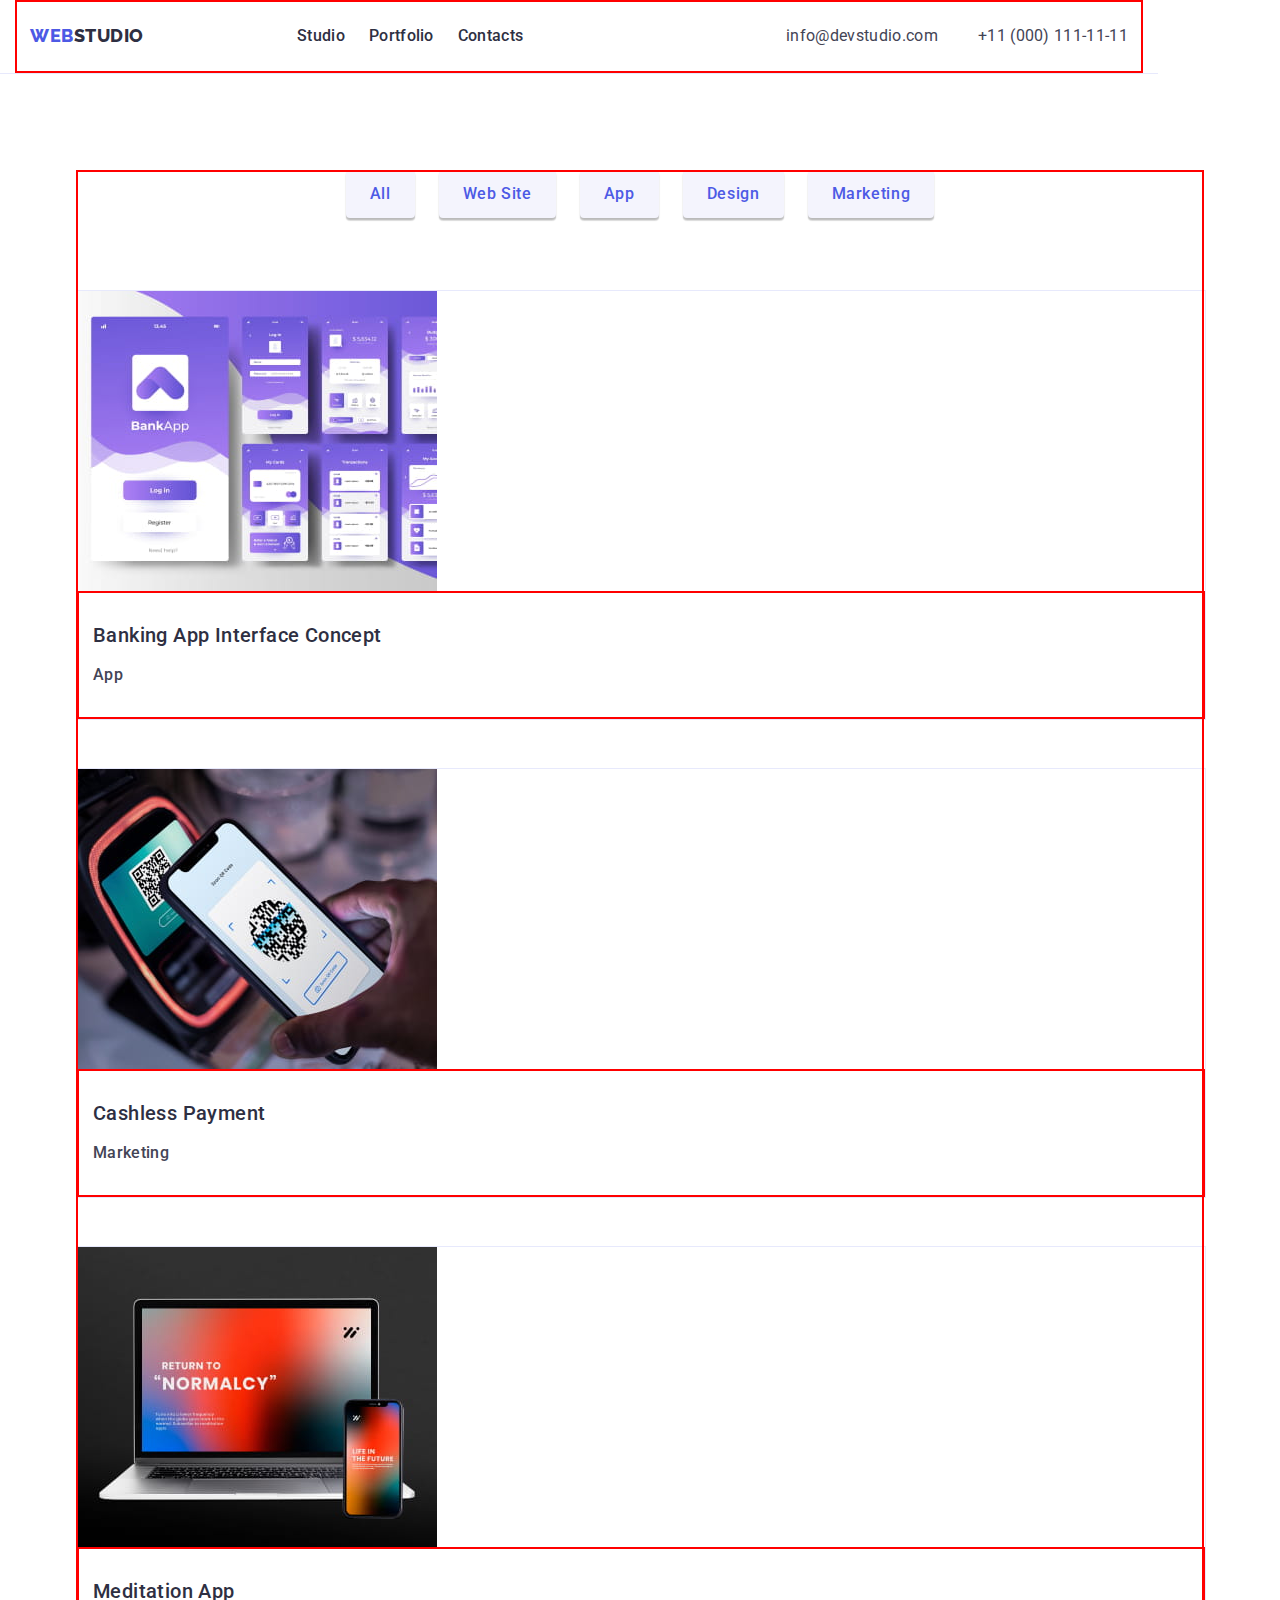
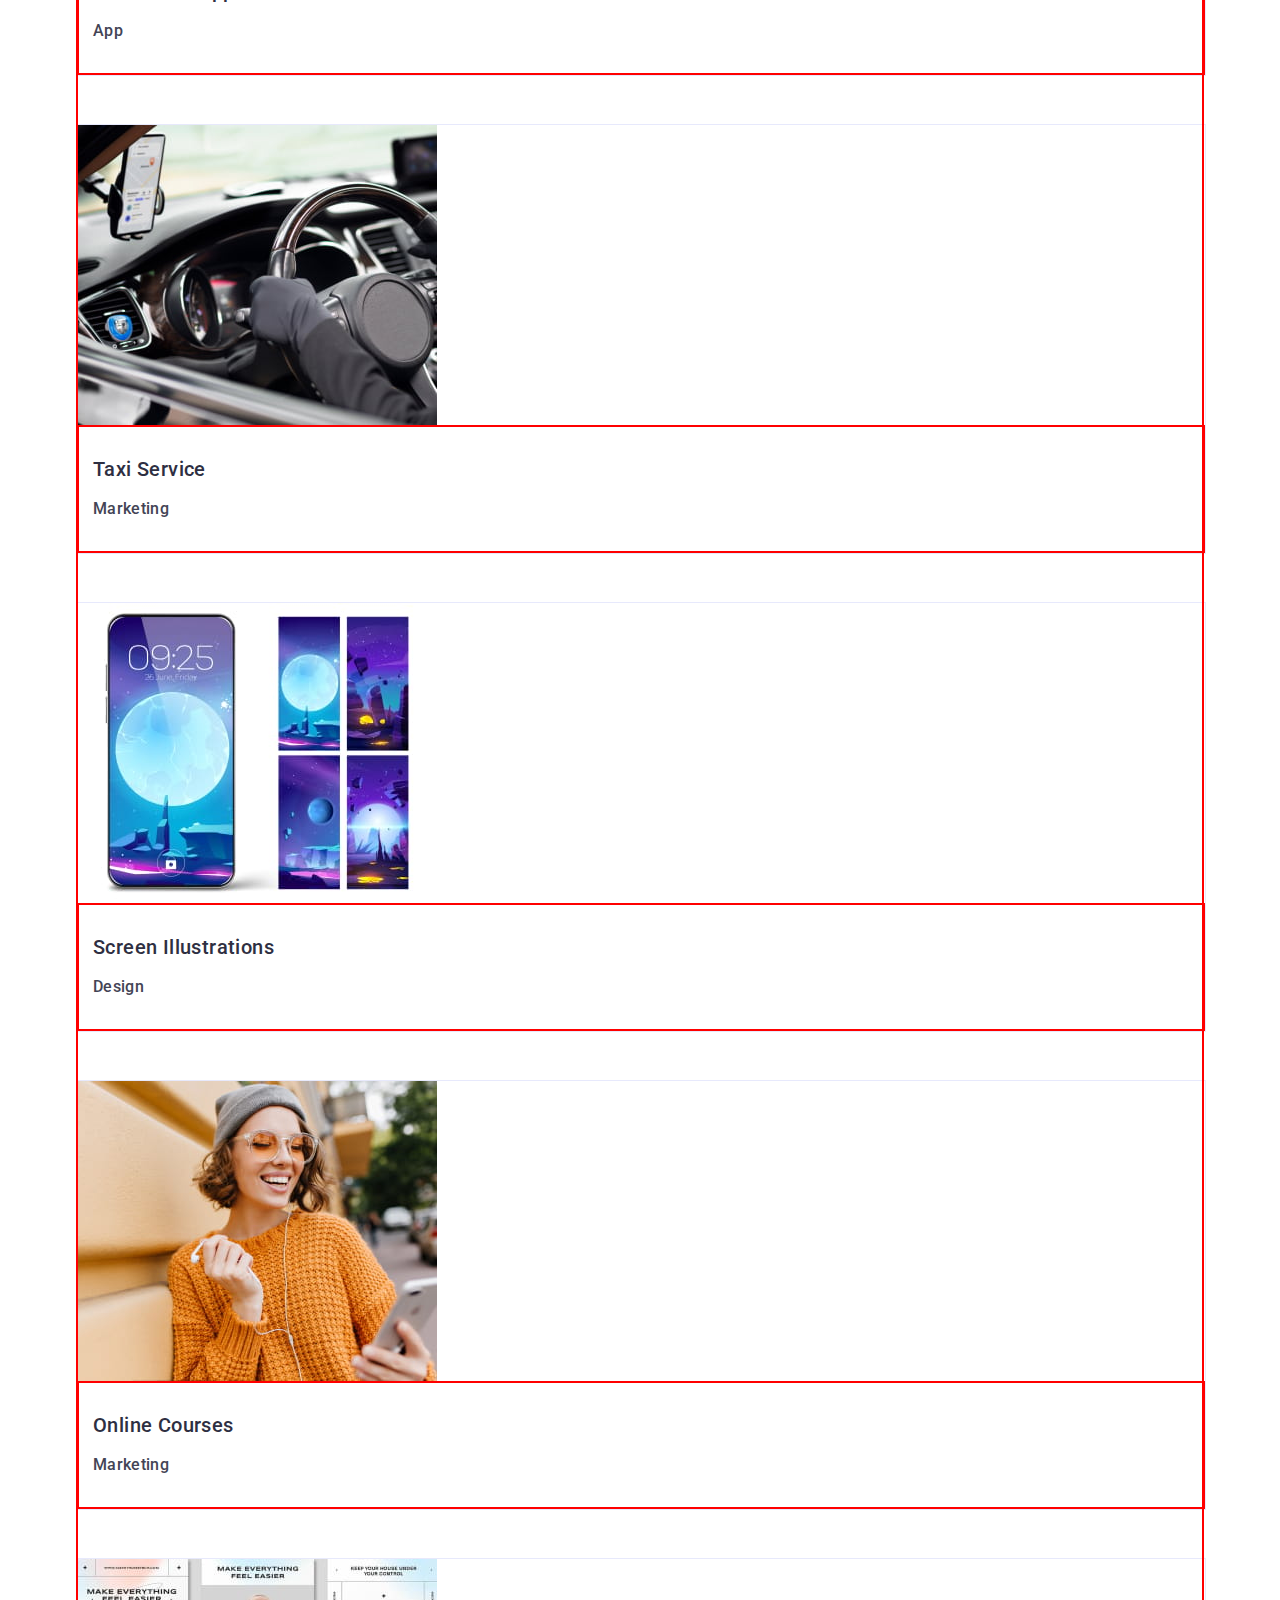
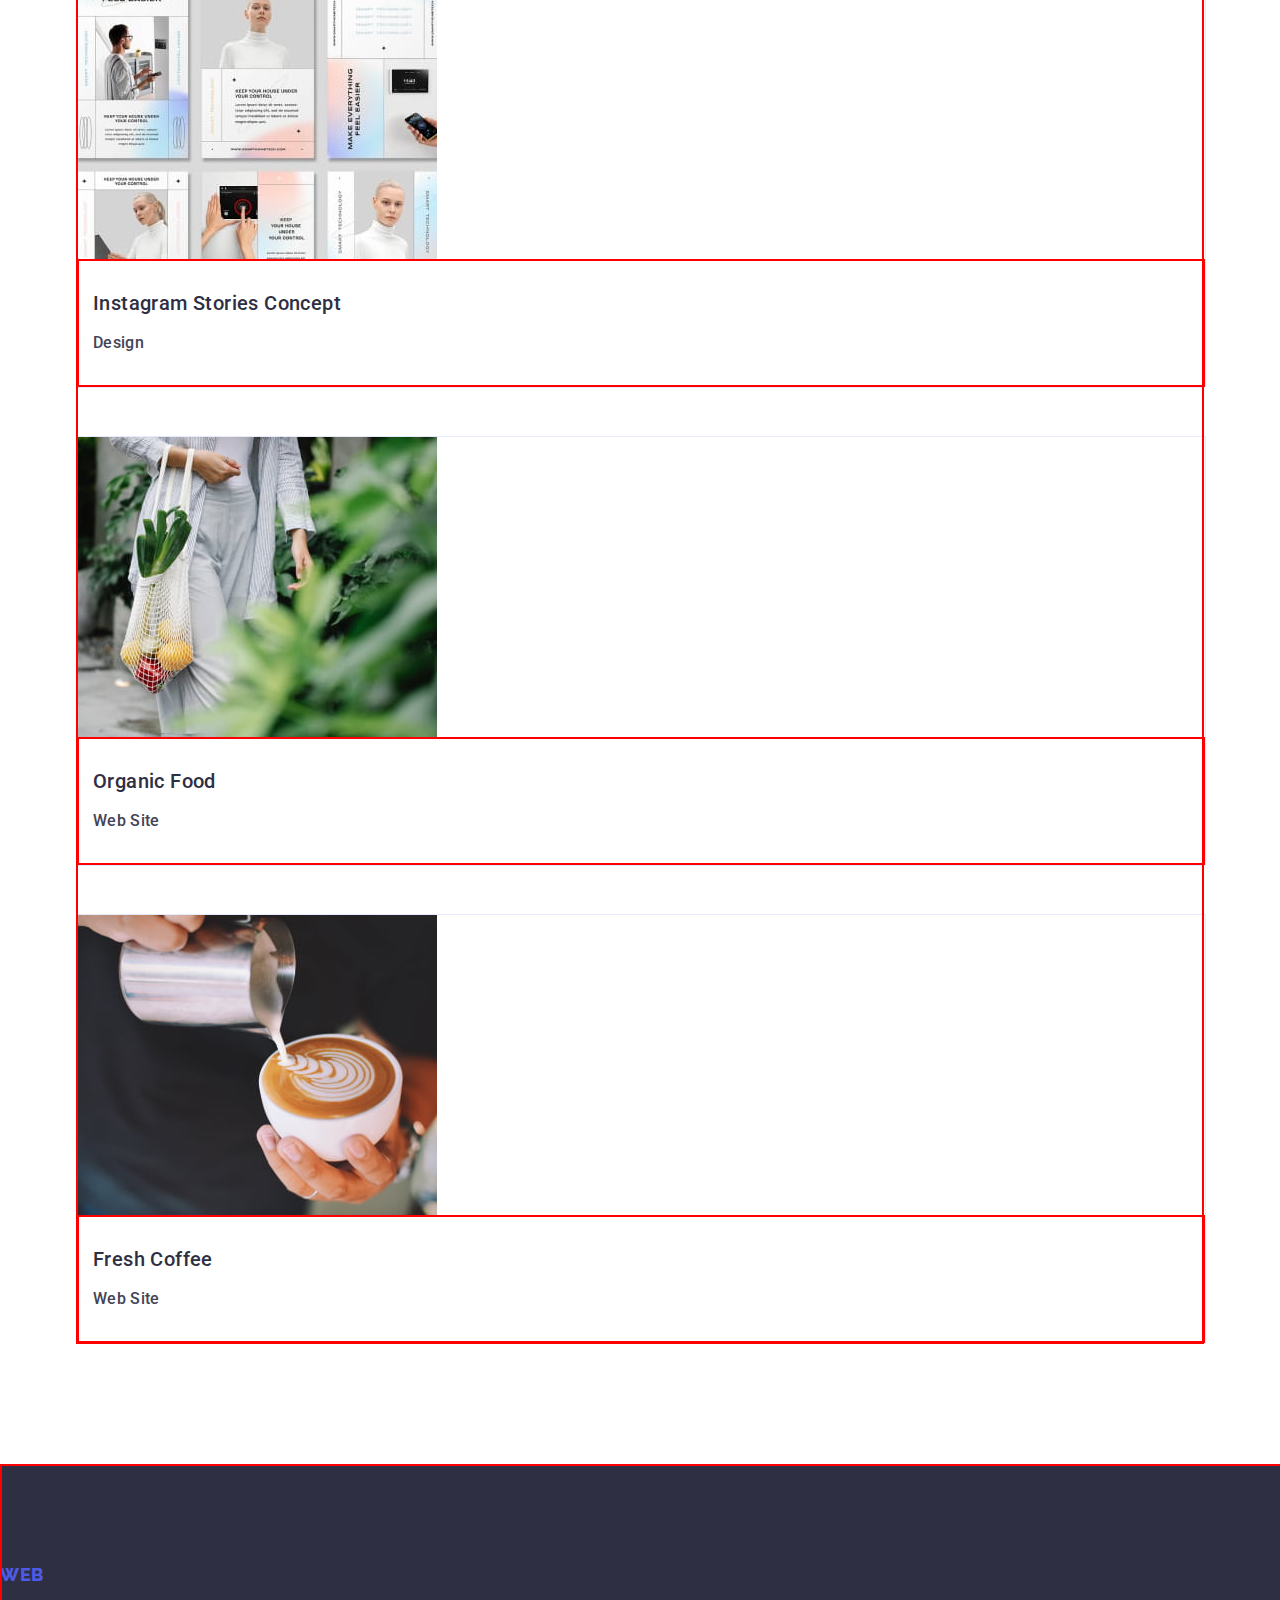
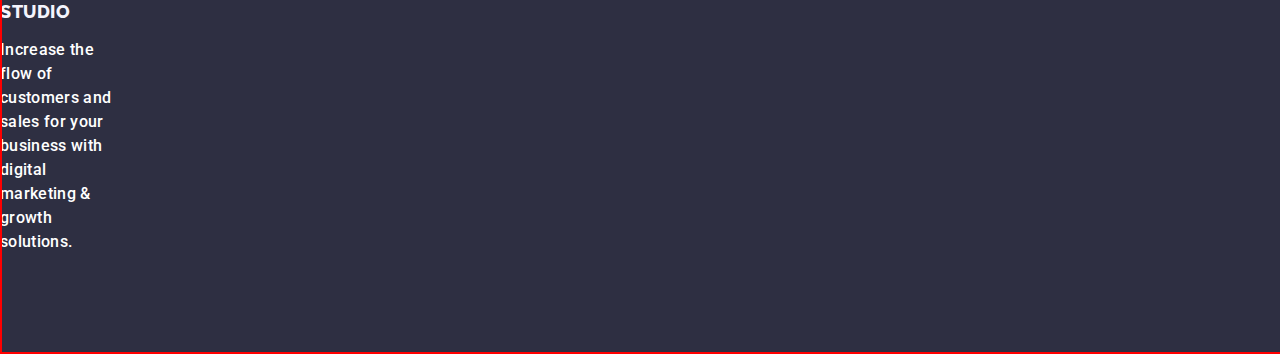
==== portfolio.html @ a5bdd403 "update all 2" ====
<!DOCTYPE html>
    <html lang="en">
    <head>
        <meta charset="UTF-8">
        <meta http-equiv="X-UA-Compatible" content="IE=edge">
        <meta name="viewport" content="width=device-width, initial-scale=1.0">
        <title>Portfolio</title>
        <link rel="preconnect" 
    href="https://fonts.googleapis.com">
    <link rel="preconnect" 
    href="https://fonts.gstatic.com" crossorigin>
    <link href="https://fonts.googleapis.com/css2?family=Roboto:wght@400;500;700&display=swap" rel="stylesheet">
    <link rel="preconnect" href="https://fonts.googleapis.com">
    <link rel="preconnect" href="https://fonts.gstatic.com" crossorigin>
    <link href="https://fonts.googleapis.com/css2?family=Raleway:wght@800&family=Roboto:wght@400;500;700&display=swap" rel="stylesheet">
    <link href="
    https://cdn.jsdelivr.net/npm/modern-normalize@1.1.0/modern-normalize.min.css
    " rel="stylesheet">
    <link rel="stylesheet" href="./css/styles.css">
    </head>

    <body>
    <!--header section-->
    <header class="header">
        <div class="container top-line">
            <nav class="list nav-list">
                <a class="logo link" href="./index.html">Web <span class="logo-studio">Studio</span> </a>
            
             <ul class="list link-list">
          <li class="description link-item"> 
            <a class="header-nav-link link" href="./index.html">Studio</a>
          </li>
          <li class="description link-item">
            <a class="header-nav-link link" href="./portfolio.html">Portfolio</a>
          </li>
          <li class="description link-item">
            <a class="header-nav-link link" href="">Contacts</a>
          </li>
             </ul>
            </nav>

            <address class="adress">
                <ul class="list adress-list">
                <li class="mailto" >
                    <a href="mailto:info@devstudio.com" class="link adress-link">info@devstudio.com</a>
                </li>
                <li>
                    <a href="tel:+110001111111" class="link adress-link">+11 (000) 111-11-11</a>
                </li>
                </ul>
            </address>
        </div>
    </header>

          <main>
            
            <!--portfolio section-->
                <section class="portfolio-section">
                    <div class="container">
                    
                    <h1 hidden class="main-tittle">Our Feature</h1>
                    <ul class="list btn-portfolio-list ">
                        <li>
                        <button  class="button-light button-text btn-portfolio" type="button">All</button>
                        </li>
                        <li>
                         <button   class="button-text button-light btn-portfolio" type="button">Web Site</button>
                        </li>
                        <li>
                         <button   class="button-text button-light btn-portfolio" type="button">App</button>
                        </li>
                        <li>
                         <button   class="button-light button-text btn-portfolio" type="button">Design</button>
                         </li>
                        <li>
                        <button   class="button-light button-text btn-portfolio" type="button">Marketing</button>
                        </li>
                    </ul>
                    
                    <ul class="list container-portfolio">
                    <li class="card-box" >
                        <a class="link" href="">
                    <img src="./images/portfolio/img-a1.jpg" alt="Banking App Interface Concept" width="360" height="300">
                    <div class=" container card-text-box">
                        <h2 class="subtittle card-box-tittle">Banking App Interface Concept</h2>
                        <p class="description">App</p>
                    </div></a>
                    </li>
                    <li class="card-box">
                        <a class="link" href="">
                        <img src="./images/portfolio/img-m1.jpg" alt="Cashless Payment" width="360" height="300">
                        <div class=" container card-text-box">
                        <h2 class="subtittle card-box-tittle">Cashless Payment</h2>
                        <p class="description">Marketing
                        </p>
                    </div></a>
                    </li>
                    <li class="card-box">
                        <a class="link" href="">
                        <img src="./images/portfolio/img-a2.jpg" alt="Meditation App" width="360" height="300">
                        <div class=" container card-text-box">
                        <h2 class="subtittle card-box-tittle">Meditation App</h2>
                        <p class="description">App</p>
                    </div></a>
                    </li>
                    <li class="card-box">
                        <a class="link" href="">
                        <img src="./images/portfolio/img-m2.jpg" alt="Taxi Service" width="360" height="300">
                        <div class=" container card-text-box">
                        <h2 class="subtittle card-box-tittle">Taxi Service</h2>
                        <p class="description">Marketing</p>
                    </div></a>
                    </li>
                    <li class="card-box">
                        <a class="link" href="">
                        <img src="./images/portfolio/img-d1.jpg" alt="Screen Illustrations" width="360" height="300">
                        <div class=" container card-text-box">
                        <h2 class="subtittle card-box-tittle">Screen Illustrations</h2> 
                    <p class="description">Design</p>
                </div></a>
                    </li>
                    <li class="card-box">
                        <a class="link" href="">
                        <img src="./images/portfolio/img-m3.jpg" alt="Online Courses" width="360" height="300">
                        <div class=" container card-text-box">
                        <h2 class="subtittle card-box-tittle">Online Courses</h2>
                        <p class="description">Marketing</p>
                    </div></a>
                    </li>

                    <li class="card-box">
                        <a class="link" href="">
                    <img src="./images/portfolio/img-d2.jpg" alt="Instagram Stories Concept" width="360" height="300">
                    <div class=" container card-text-box">
                        <h2 class="subtittle card-box-tittle">Instagram Stories Concept</h2>
                        <p class="description">Design</p>
                    </div></a> 
                </li>
                <li class="card-box">
                    <a class="link" href="">
                        <img src="./images/portfolio/img-w1.jpg" alt="Organic Food" width="360" height="300">
                        <div class=" container card-text-box">
                        <h2 class="subtittle card-box-tittle">Organic Food</h2>
                    <p class="description">Web Site</p>
                </div></a>
                </li>
                <li class="card-box">
                        <a class="link" href="">
                        <img src="./images/portfolio/img-w2.jpg" alt="Fresh Coffee" width="360" height="300">
                        <div class=" container card-text-box">
                        <h2 class="subtittle card-box-tittle"> Fresh Coffee</h2>
                        <p class="description">Web Site</p></div></a>
                </li>
                    </ul>
                   
                </div>
                </section>

          </main>
          <!--footer section-->
    <footer>
        <div class="container footer feature-container">
        <a class="link logo footer-container" href="./index.html">Web <span class="logo-studio-light">Studio</span> 
        <p class="description footer-item">Increase the flow of customers and sales for your business with digital marketing & growth solutions.</p></a>
    </div>
    </footer>    

    </body>
    </html>
---- css/styles.css ----
:root {
    /*--font--*/
--primary-font: "Roboto",  sant-serif;
--secondary-font: "Raleway", sant-serif;
    
    /*--color--*/
--btn-color-iris: #4d5ae5;
--btn-color-okean: #404BBF;
--text-color: #434455;
--main-header-color: #2e2f4;
--white-color: #fff;
--backgraund-light: #f4f4fD;
--backgraund-dark: #2E2F42;
--leinercoolor: #E7E9FC;
}
* {
    box-sizing: border-box;
}
/*base styles*/
body {
    font-family:"Roboto",sans-serif;
    font-size: 16px;
    font-weight: 400;
    font-style: normal;
    line-height: 1.5;
    letter-spacing: 0.02em;
    text-decoration: none;
    text-transform: none;
    color: var(--text-color);
    background-color: var(--white-color);
}
 /*--reset start--*/
h1,
h2, 
h3, 
h4, 
h5, 
h6, 
p {
    margin: 0px;
}
button {
    cursor: pointer;
}

ul {
    display: flex;
    margin: 0px;
}
img {
    display: block;
    max-width: 100%;
    height: auto;
      }
     
.list {
    list-style: none;
    margin: 0px;
    padding: 0px;
}
.link {
    text-decoration: none; 
}
div {
    display: block;
}

.main-tittle {
	font-size: 56px;
	font-family:var(--primary-font);
	font-weight: 700;
	font-style: normal;
	line-height: 1.07;
	letter-spacing: 0.02em;
	text-decoration: none;
	text-transform: none;
    text-align: center;
}
.main-tittle-light {
    color:#FFFFFF;
}
.sektion-tittl {
	font-size: 36px;
	font-family:var(--primary-font);
	font-weight: 700;
	font-style: normal;
	line-height: 1.11;
	letter-spacing: 0.02em;
	text-decoration: none;
	text-transform: capitalize;
    text-align: center;
    color: var(--backgraund-dark);
}
.subtittle {
	font-size: 20px;
	font-family:var(--primary-font);
	font-weight: 500;
	font-style: normal;
	letter-spacing: 0.02em;
	text-decoration: none;
	text-transform: none;
    line-height: 1.2; 
    text-align: center;
    color: var(--backgraund-dark);
    
}

.description {
	font-size: 16px;
	font-family:var(--primary-font);
	font-weight: 500;
	font-style: normal;
	line-height: 1.5;
	letter-spacing: 0.02em;
	text-decoration: none;
	text-transform: none;
    color: var(--text-color);
}
.button-text {
	font-family: inherit;
    font-size: 16px;
	font-weight: 500;
	font-style: normal;
	line-height: 1.5;
	letter-spacing: 0.04em;
	text-decoration: none;
	text-transform: none;
    color: var(--white-color);
}
.small-text {
	font-size: 12px;
	font-family: var(--primary-font);
	font-weight: 400;
	font-style: normal;
	line-height: 1.17;
	letter-spacing: 0.04em;
	text-decoration: none;
	text-transform: none;
}
.top-line {
    display: flex;

    margin: 0px;
    justify-content: space-between;
    align-items: center;
  

    background: var(--white-color);
    border-bottom: 1px solid #E7E9FC;
}
.nav-list {
    display: flex;
    max-width: 564px;
    padding-top: 24px;
    padding-bottom: 24px;
    gap: 76px;
    align-items: center;
}
.logo {
    font-family: "Raleway", sans-serif;
    font-style: normal;
    font-weight: 800;
    font-size: 18px;
    line-height: 1.17;
    text-transform: uppercase;
    text-decoration: none;

    color: var(--btn-color-iris);
    display: flex;
    letter-spacing: 0.03em;
    flex-direction: row;
    align-items: center;
    width: 115px;
    margin-right: 76px;
}
.logo-studio {
    width: 71px;
    color:var(--backgraund-dark);
    text-transform: uppercase;
}
.logo-studio-light {
    color:var(--backgraund-light);
    text-transform: uppercase;
}
.header {
   border-bottom: 1px solid var(--leinercoolor);
   width: 1158px;

}
.header-nav-link {
    color: var(--backgraund-dark);
    padding-top: 24px;
    padding-bottom: 24px;

}
.header-nav-link:hover,
.header-nav-link:focus,
.adress-link:hover,
.adress-link:focus {
    color: var(--btn-color-okean);
} 

.link-list {
    display: flex;
    gap: 24px;
    margin-right: auto;
}
.link-item {
    color: var(--backgraund-dark);
    text-decoration: none;  
    gap: 40px;
   }
   .adress-link {

    text-decoration: none;
    color: var(--text-color);
}

.adress {
    display: block;
    max-width: 347px;
    margin: 0px;
    font-style: normal; 
  
}  

.adress-list {
    padding-top: 24px;
    padding-bottom: 24px; 
}
.mailto {
    margin-right: 40px;
}
 .button {

        display: block;
        flex-direction: row;
        align-items: center;
        padding: 16px 32px;
        gap: 10px;
        min-width: 169px;
        height: 56;
        border: none;
        
        background:var(--btn-color-iris);
        box-shadow: 0px 4px 4px rgba(0, 0, 0, 0.15);
        border-radius: 4px;
       
    }
   
    .button-light { 
     
        color: var(--btn-color-iris);
        background:var(--backgraund-light);
        
    
    }
    .button:hover, .button:focus, .button-light:hover, .button-light:focus {
        background-color:var(--btn-color-okean);
        color: var(--white-color);
    }



 /*---main content---*/
.box {
    border: 5px solid var(--white-color);
}
.container {
    width: 1128px;
    padding: 0 15px; 
   margin: 0 auto;
outline: 2px solid red;
outline-offset: -2px;
    background: var(--white-color);
}

.section {
    padding: 188px 0px;
    
}
/*----index.html-----*/
.hero {
    width: 1440px;
    height: 600px;
    margin: 0px auto;
 
    line-height: 1.07;
    align-items: center;
 
    background-color: var(--backgraund-dark);
   
}
.hero-container {

   margin: 0px auto;
    padding: 0px;
   
    background: var(--backgraund-dark);
}
.hero-tittle {
  max-width: 496px; 
margin: 0px;
    
}
.hero-button {
    display: block;
margin-bottom: 48px auto;
align-content: center;


}
/*--featufe*/

.feature-section {
    padding: 120px 0px;
   
}
.feature-container {
    margin: 0px auto;
   
    
}
.feature-tittle {
 margin: 0px;
}
.feature-list-item {
   display: flex;
   justify-content: space-between;
   gap: 24px;
   padding: 0px;
   margin: 0px;
    
}
.feature-list {
    display: flex;
flex-direction: column;
align-items: flex-start;

flex-basis: 264px;
padding: 0px;

gap: 8px;
}
.feature-item-tittle {
 margin-bottom: 8px;
}

/*---about---*/

.about-section {
    padding-bottom: 120px;
}
.about-container {
   
}
    
.about-tittle {
       margin-top: 0px;
       margin-bottom: 72px;
}

.about-card-set {
  
    display: flex;
    flex-wrap: wrap;
    padding-bottom: 120px;
    gap: 24px;
      }
.about-item {
    flex-basis: calc((100% - 48px) / 3);
    }
    
    /*---team---*/
.team {
    background:var(--backgraund-light);
    width: 1440px;
    margin: 0px auto;
    padding: 120px 0px;
}

.team-container {
    padding: 120px 0px;
  
    background:var(--backgraund-light);
}
.team-item {
    display: flex;
    max-width: 264px;
flex-direction: column;
justify-content: center;
align-items: center;
padding: 0px 0px 32px;
gap: 32px;

box-shadow: 0px 1px 6px rgba(46, 47, 66, 0.08), 0px 1px 1px rgba(46, 47, 66, 0.16), 0px 2px 1px rgba(46, 47, 66, 0.08);
border-radius: 0px 0px 4px 4px;

    background-color: var(--white-color);
}
.team-tittl {
    margin-bottom: 72px;
}
.team-item-container {
    display: flex;
flex-direction: column;
justify-content: center;
align-items: center;
padding: 32px 16px;
gap: 8px;

max-width: 232px;

flex: none;
order: 1;
flex-grow: 0;
}

.team-list {
   justify-content: space-between;
   gap: 24px;
}
.team-item-tittle {
    margin-bottom: 8px;
}


.team-item-img {

}
.team-item-name {
    text-align: center;

}
.team-item-function {

}
.footer {
    width: 1440px;
    margin: 0px auto;
    padding: 100px 0px;
    background: var(--backgraund-dark)
    }
.footer-container {
    display: flex;
    flex-direction: column;
    align-items: flex-start;
    padding: 0px;
    margin-left: 0px;
    gap: 16px;
    max-width: 264px;
    background: var(--backgraund-dark);

}
.footer-reset {
    display: inline-block;
    margin-bottom: 16px;
   
}
    .footer-item {
      max-width: 264px;
   
        color: var(--white-color);
    }
    
/*-----portfolio-----*/

.portfolio-section {
    padding: 96px 0px 120px;
}
.btn-portfolio-list {

display: flex;
flex-direction: row;
justify-content: center;
align-items: flex-start;
flex-basis: 586px;
gap: 24px;
margin-bottom: 72px;

}

.btn-portfolio {

display: flex;
flex-direction: row;
align-items: flex-start;
padding: 12px 24px;

border: var(--leinercoolor);

background: var(--backgraund-light);
box-shadow: 0px 3px 1px rgba(0, 0, 0, 0.1), 0px 2px 1px rgba(0, 0, 0, 0.08), 0px 2px 2px rgba(0, 0, 0, 0.12);
border-radius: 4px;

flex: none;
order: 0;
flex-grow: 0;
}
.btn-portfolio:hover,
.btn-portfolio:focus {
    border: 1px solid transparent;
}
.container-portfolio {
display: flex;
flex-wrap: wrap;
row-gap: 48px;
column-gap: 24px;
padding: 0px;
margin: 0px -15px;
calc((100% - 48px)/3);

}
.card-box {
box-sizing: border-box;

flex-basis: 360px;
    
border: 1px solid var(--leinercoolor);
}
.card-text-box {
    display: flex;
    flex-direction: column;
    justify-content: center;
    align-items: flex-start;
    padding: 32px 16px;
    border: var(--leinercoolor);
    gap: 8px;
    
    flex-basis: 360px;
}
.card-box-tittle {
    margin-bottom: 8px;
}
.adress-item {}



.about {
   background-color: var(--backgraund-light);
}






.WebSite {
 
}
.App {
}
.Design {
}
.Marketing {
}
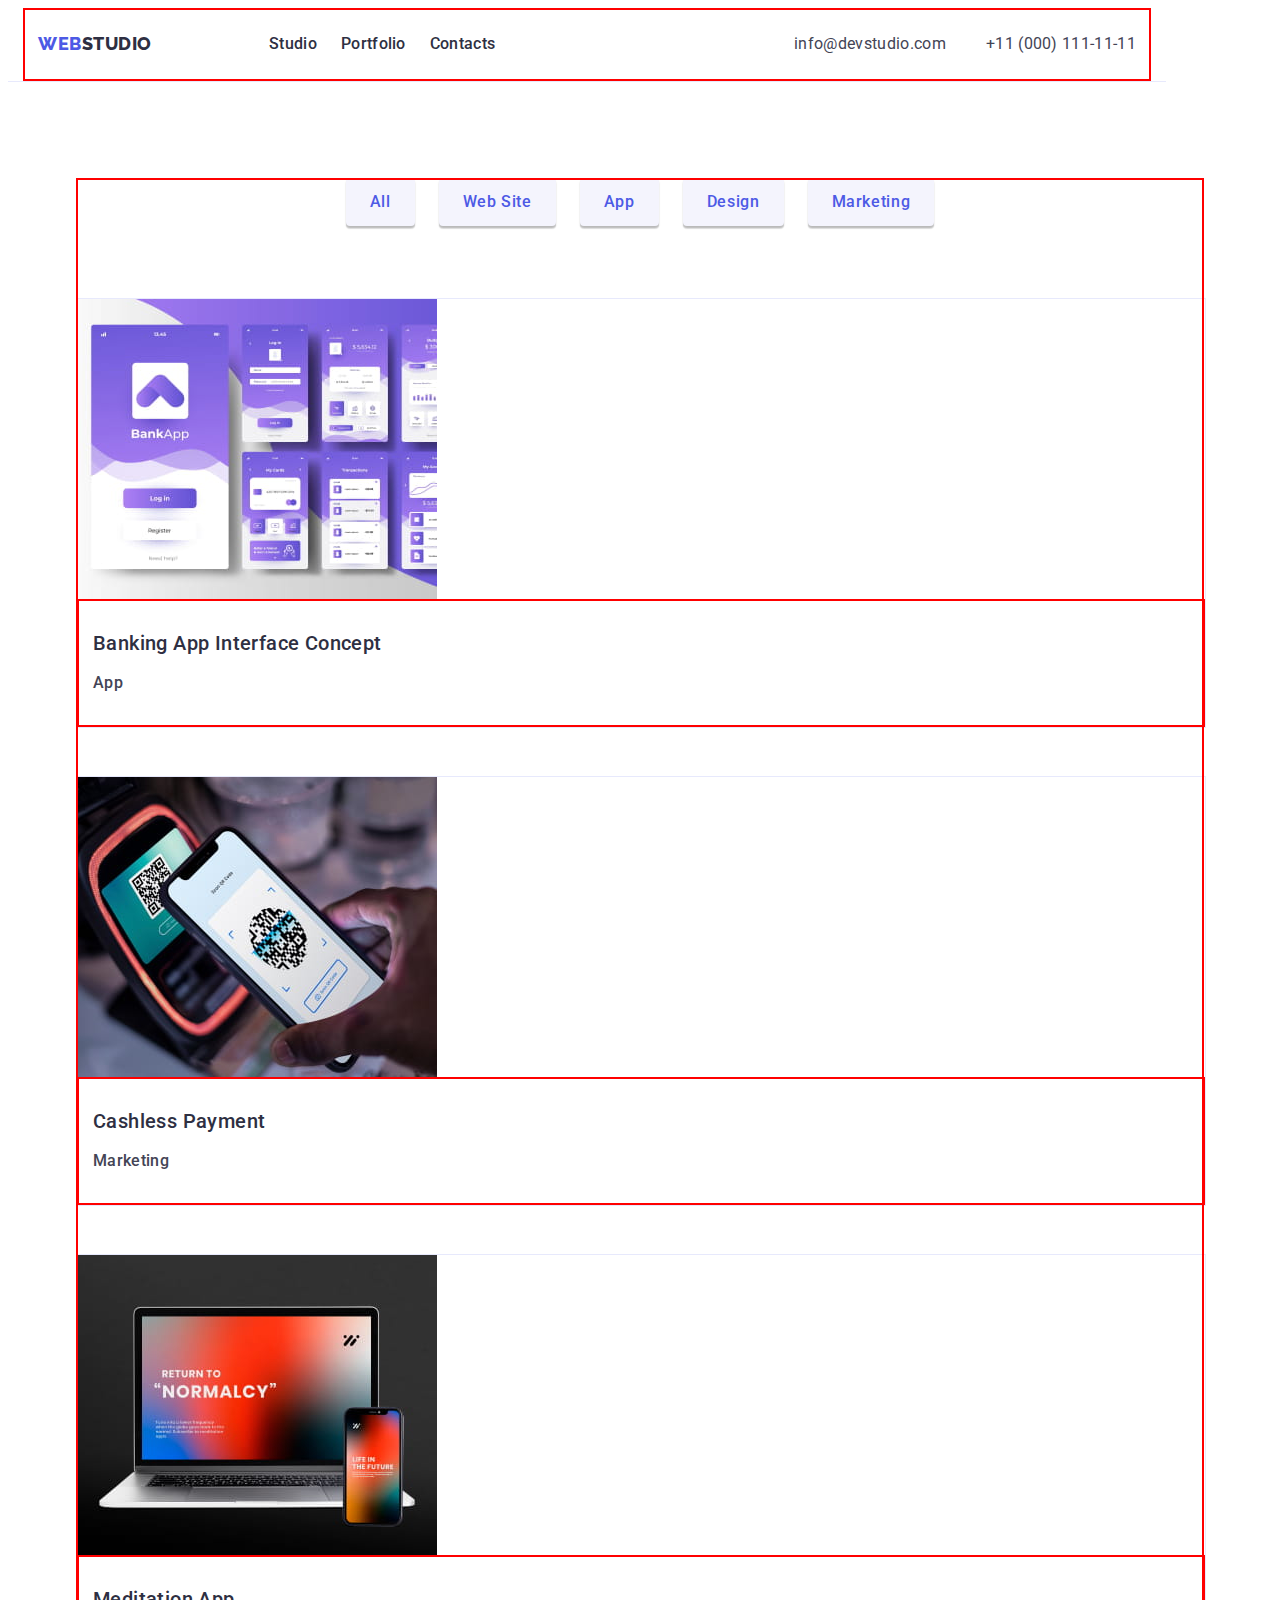
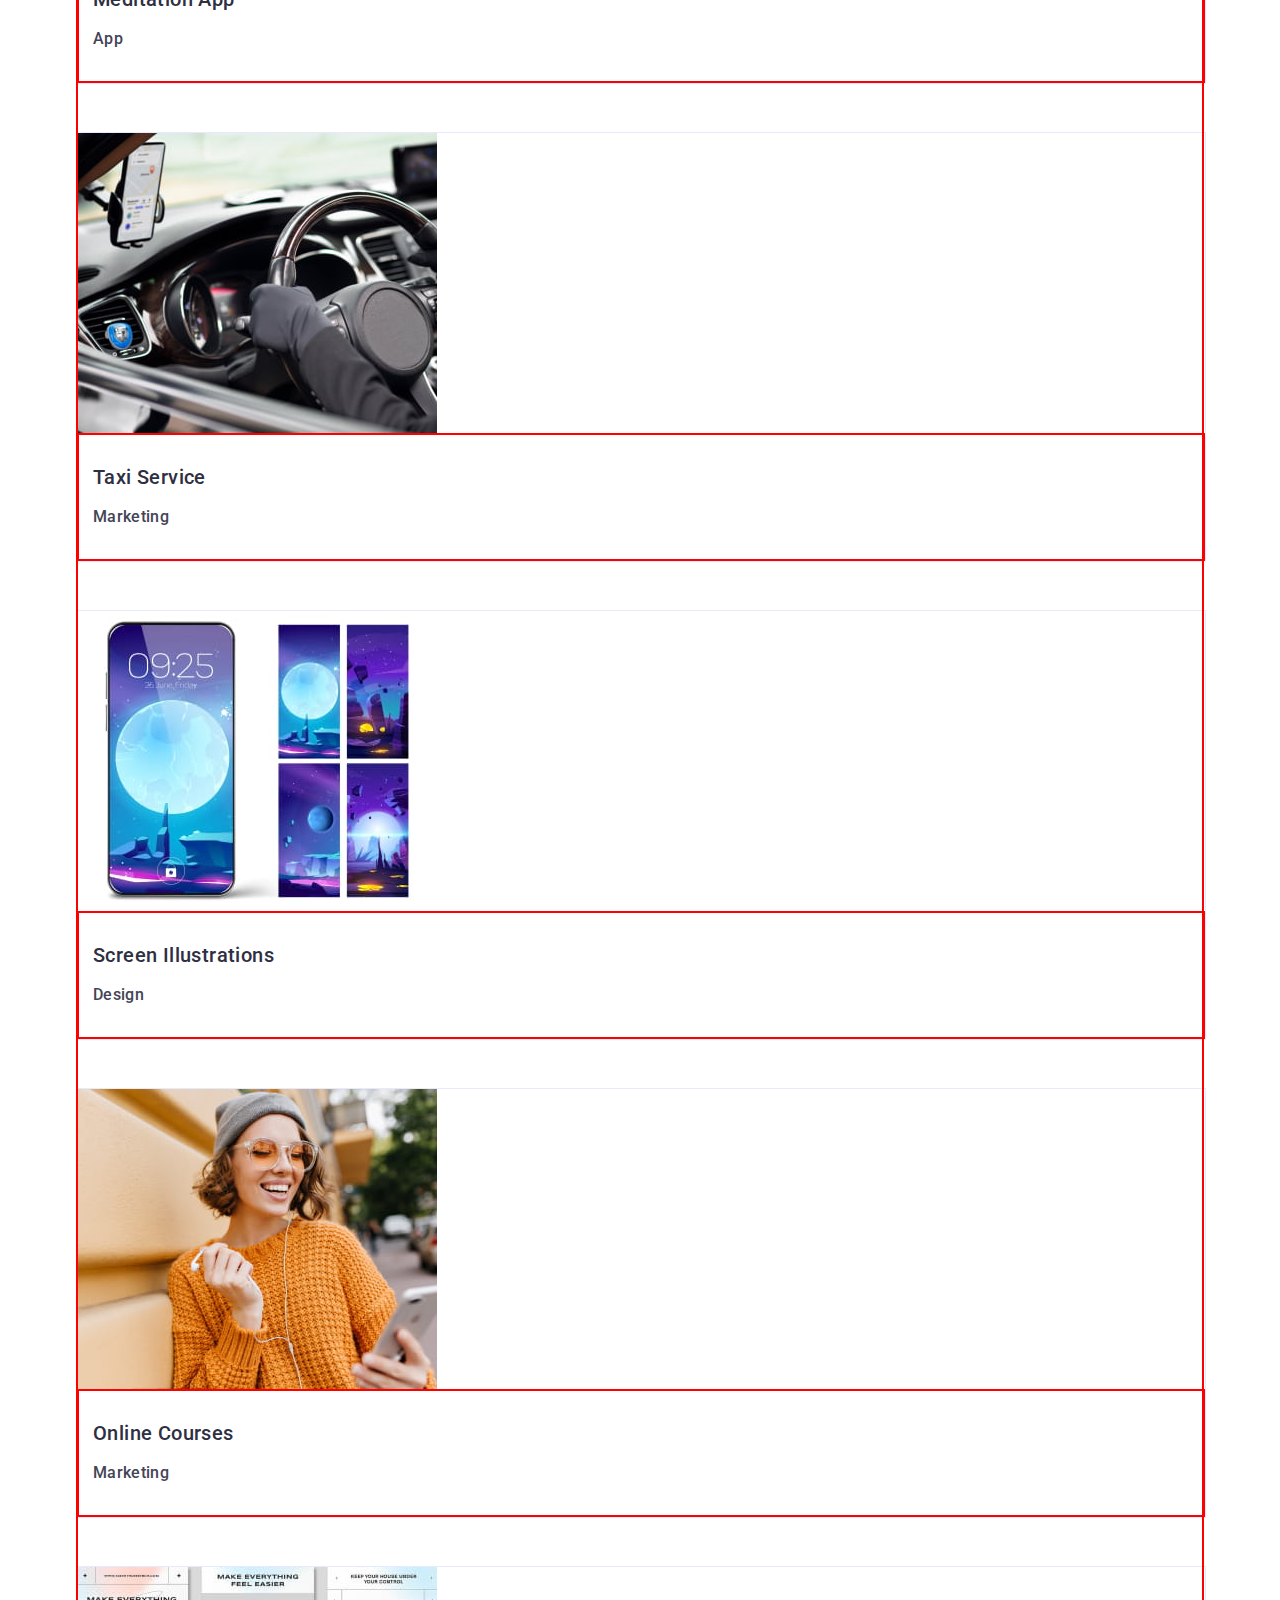
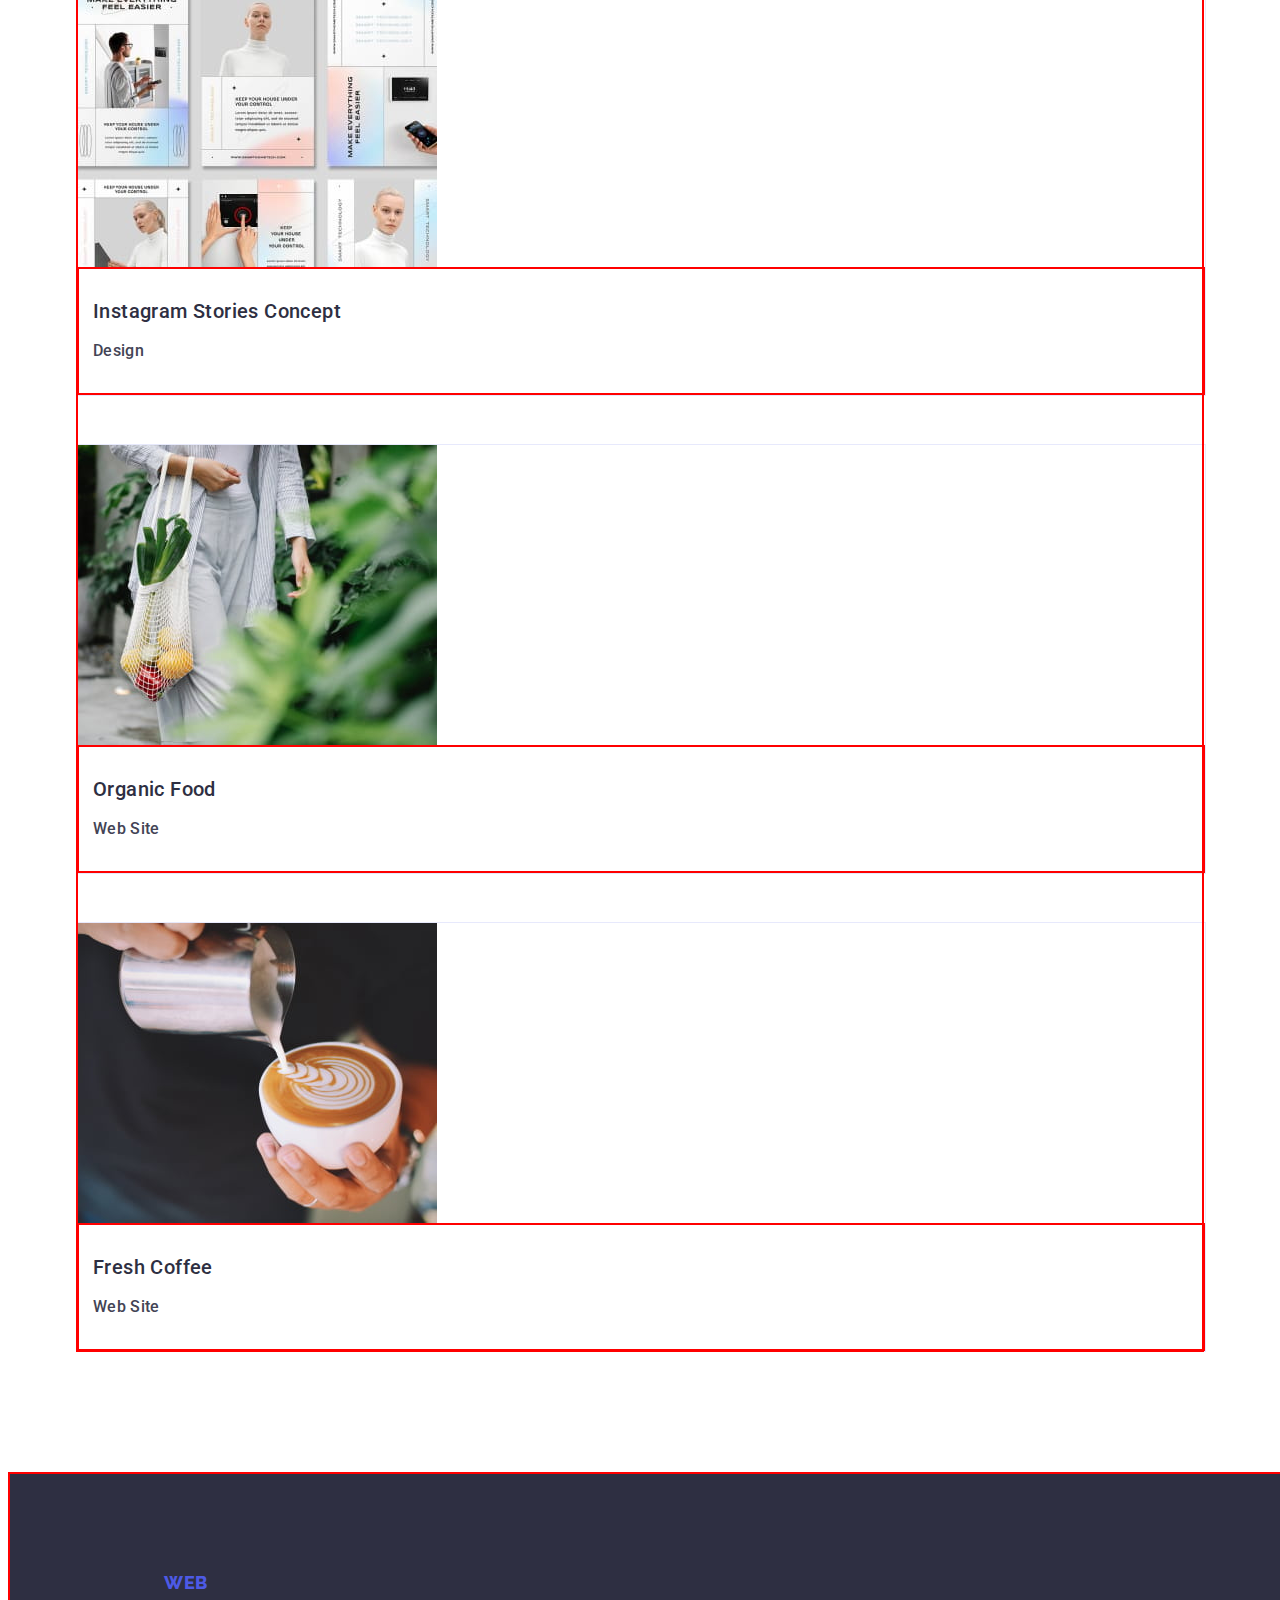
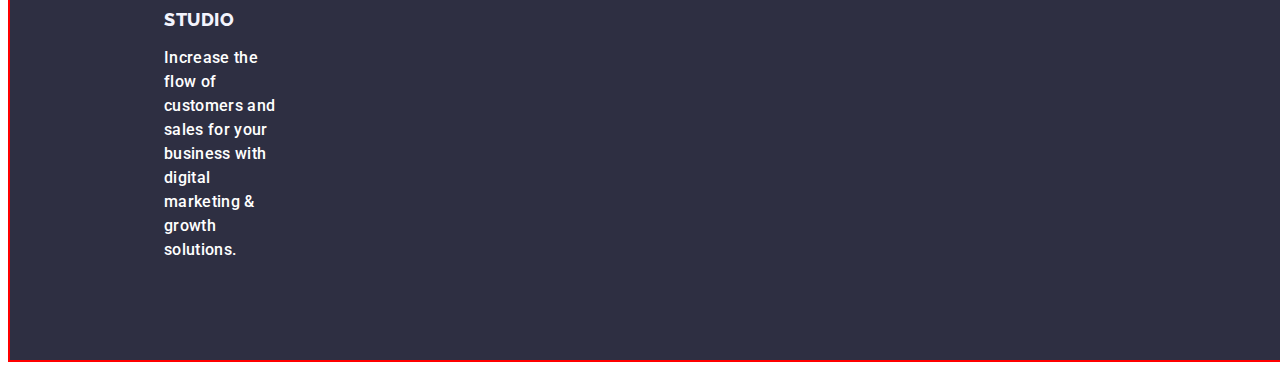
==== commit d6465c52: "update afte mrntor check up" ====
--- a/portfolio.html
+++ b/portfolio.html
@@ -13,9 +13,7 @@
     <link rel="preconnect" href="https://fonts.googleapis.com">
     <link rel="preconnect" href="https://fonts.gstatic.com" crossorigin>
     <link href="https://fonts.googleapis.com/css2?family=Raleway:wght@800&family=Roboto:wght@400;500;700&display=swap" rel="stylesheet">
-    <link href="
-    https://cdn.jsdelivr.net/npm/modern-normalize@1.1.0/modern-normalize.min.css
-    " rel="stylesheet">
+    <link rel="stylesheet"      href="https://cdnjs.cloudflare.com/ajax/libs/modern-normalize/1.1.0/modern-normalize.min.css"      integrity="sha512-wpPYUAdjBVSE4KJnH1VR1HeZfpl1ub8YT/NKx4PuQ5NmX2tKuGu6U/JRp5y+Y8XG2tV+wKQpNHVUX03MfMFn9Q=="      crossorigin="anonymous"      referrerpolicy="no-referrer"/>
     <link rel="stylesheet" href="./css/styles.css">
     </head>
 
--- a/css/styles.css
+++ b/css/styles.css
@@ -137,13 +137,17 @@
 	text-decoration: none;
 	text-transform: none;
 }
+.header {
+    border-bottom: 1px solid var(--leinercoolor);
+  
+ }
 .top-line {
     display: flex;
-
-    margin: 0px;
+    width: 1158px;
+    margin: 0px auto;
+    padding: 0px 15px;
     justify-content: space-between;
     align-items: center;
-  
 
     background: var(--white-color);
     border-bottom: 1px solid #E7E9FC;
@@ -153,7 +157,7 @@
     max-width: 564px;
     padding-top: 24px;
     padding-bottom: 24px;
-    gap: 76px;
+    gap: 40px;
     align-items: center;
 }
 .logo {
@@ -185,7 +189,6 @@
 .header {
    border-bottom: 1px solid var(--leinercoolor);
    width: 1158px;
-
 }
 .header-nav-link {
     color: var(--backgraund-dark);
@@ -267,16 +270,16 @@
     border: 5px solid var(--white-color);
 }
 .container {
-    width: 1128px;
-    padding: 0 15px; 
-   margin: 0 auto;
+width: 1128px;
+padding: 0 15px; 
+margin: 0 auto;
 outline: 2px solid red;
 outline-offset: -2px;
     background: var(--white-color);
 }
 
 .section {
-    padding: 188px 0px;
+padding: 188px 0px;
     
 }
 /*----index.html-----*/
@@ -293,18 +296,19 @@
 }
 .hero-container {
 
-   margin: 0px auto;
-    padding: 0px;
-   
-    background: var(--backgraund-dark);
+margin: 0px auto;
+padding: 0px;
+   
+background: var(--backgraund-dark);
 }
 .hero-tittle {
-  max-width: 496px; 
+max-width: 496px; 
 margin: 0px;
+text-align: center;
     
 }
 .hero-button {
-    display: block;
+display: block;
 margin-bottom: 48px auto;
 align-content: center;
 
@@ -446,9 +450,8 @@
     flex-direction: column;
     align-items: flex-start;
     padding: 0px;
-    margin-left: 0px;
+    margin-left: 156px;
     gap: 16px;
-    max-width: 264px;
     background: var(--backgraund-dark);
 
 }
@@ -458,9 +461,8 @@
    
 }
     .footer-item {
-      max-width: 264px;
-   
-        color: var(--white-color);
+    max-width: 264px; 
+    color: var(--white-color);
     }
     
 /*-----portfolio-----*/
@@ -508,7 +510,7 @@
 column-gap: 24px;
 padding: 0px;
 margin: 0px -15px;
-calc((100% - 48px)/3);
+flex-basis: calc((100% - 48px)/3);
 
 }
 .card-box {
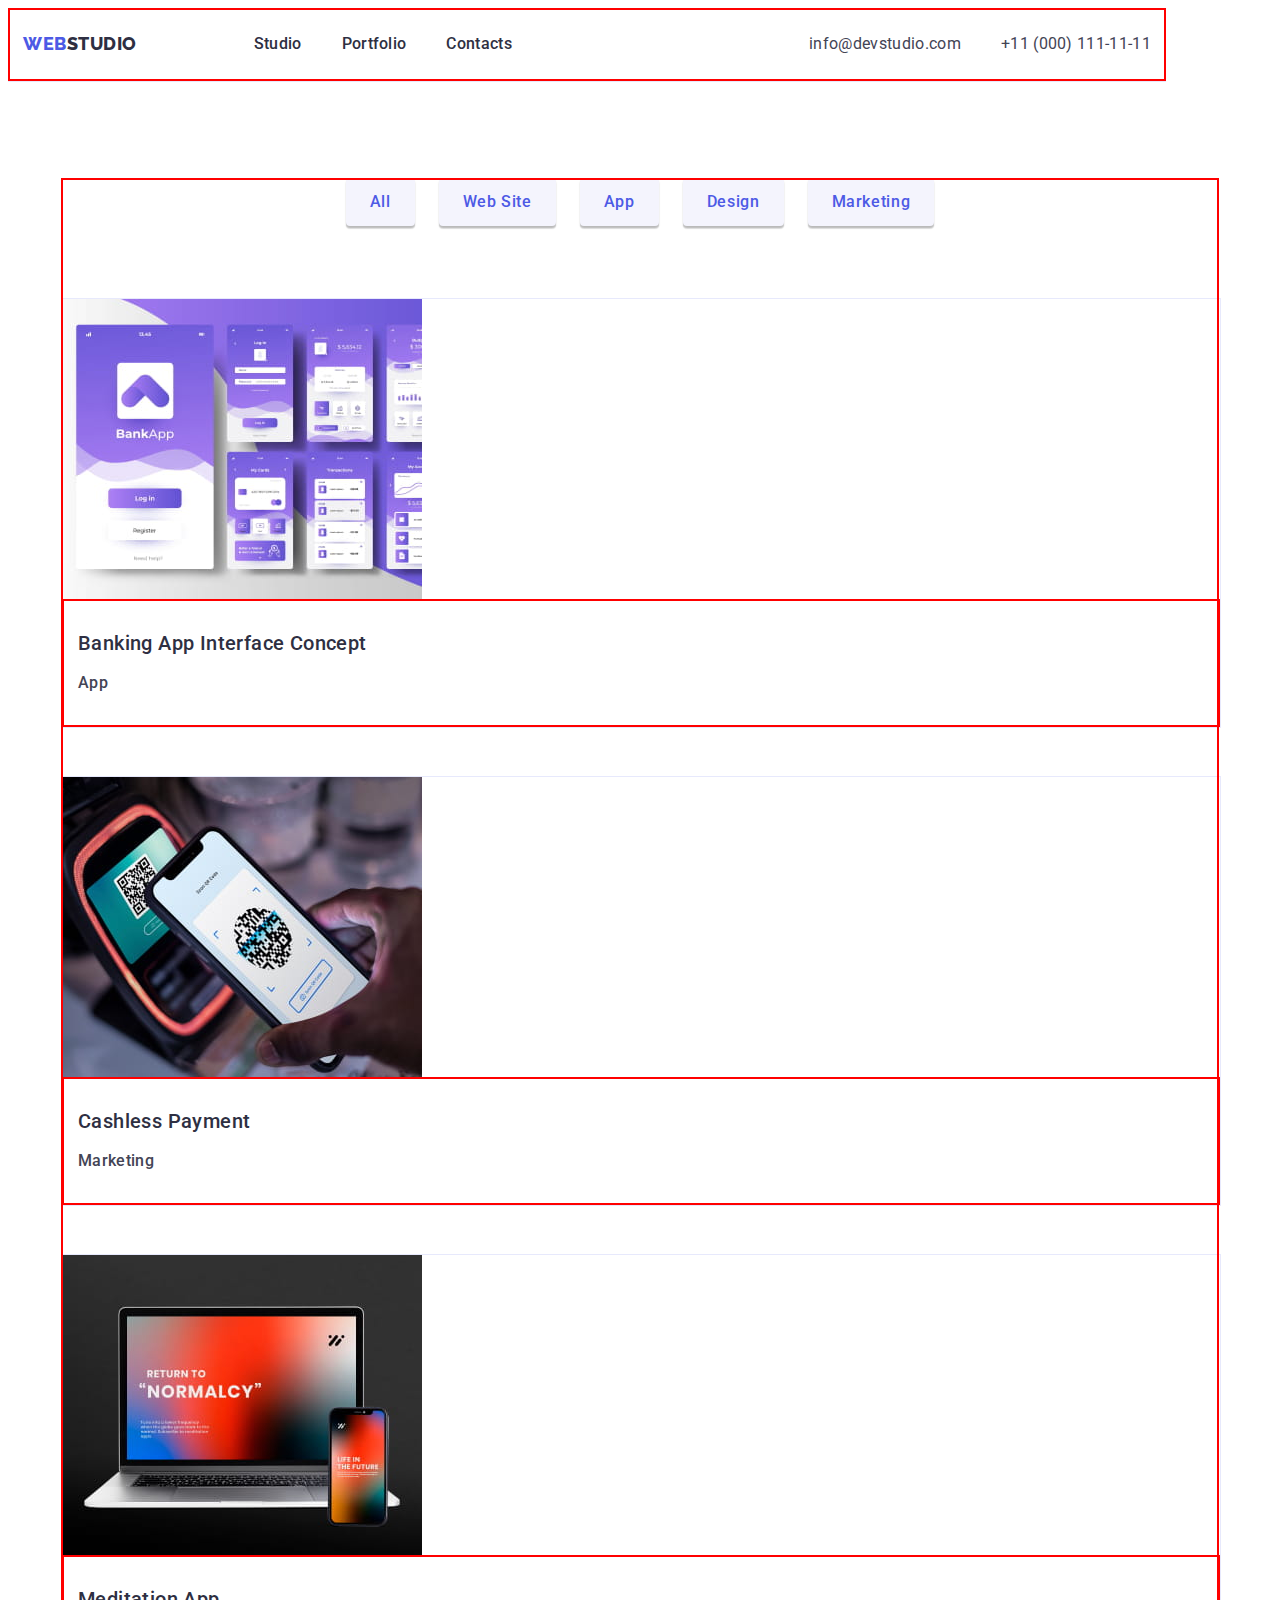
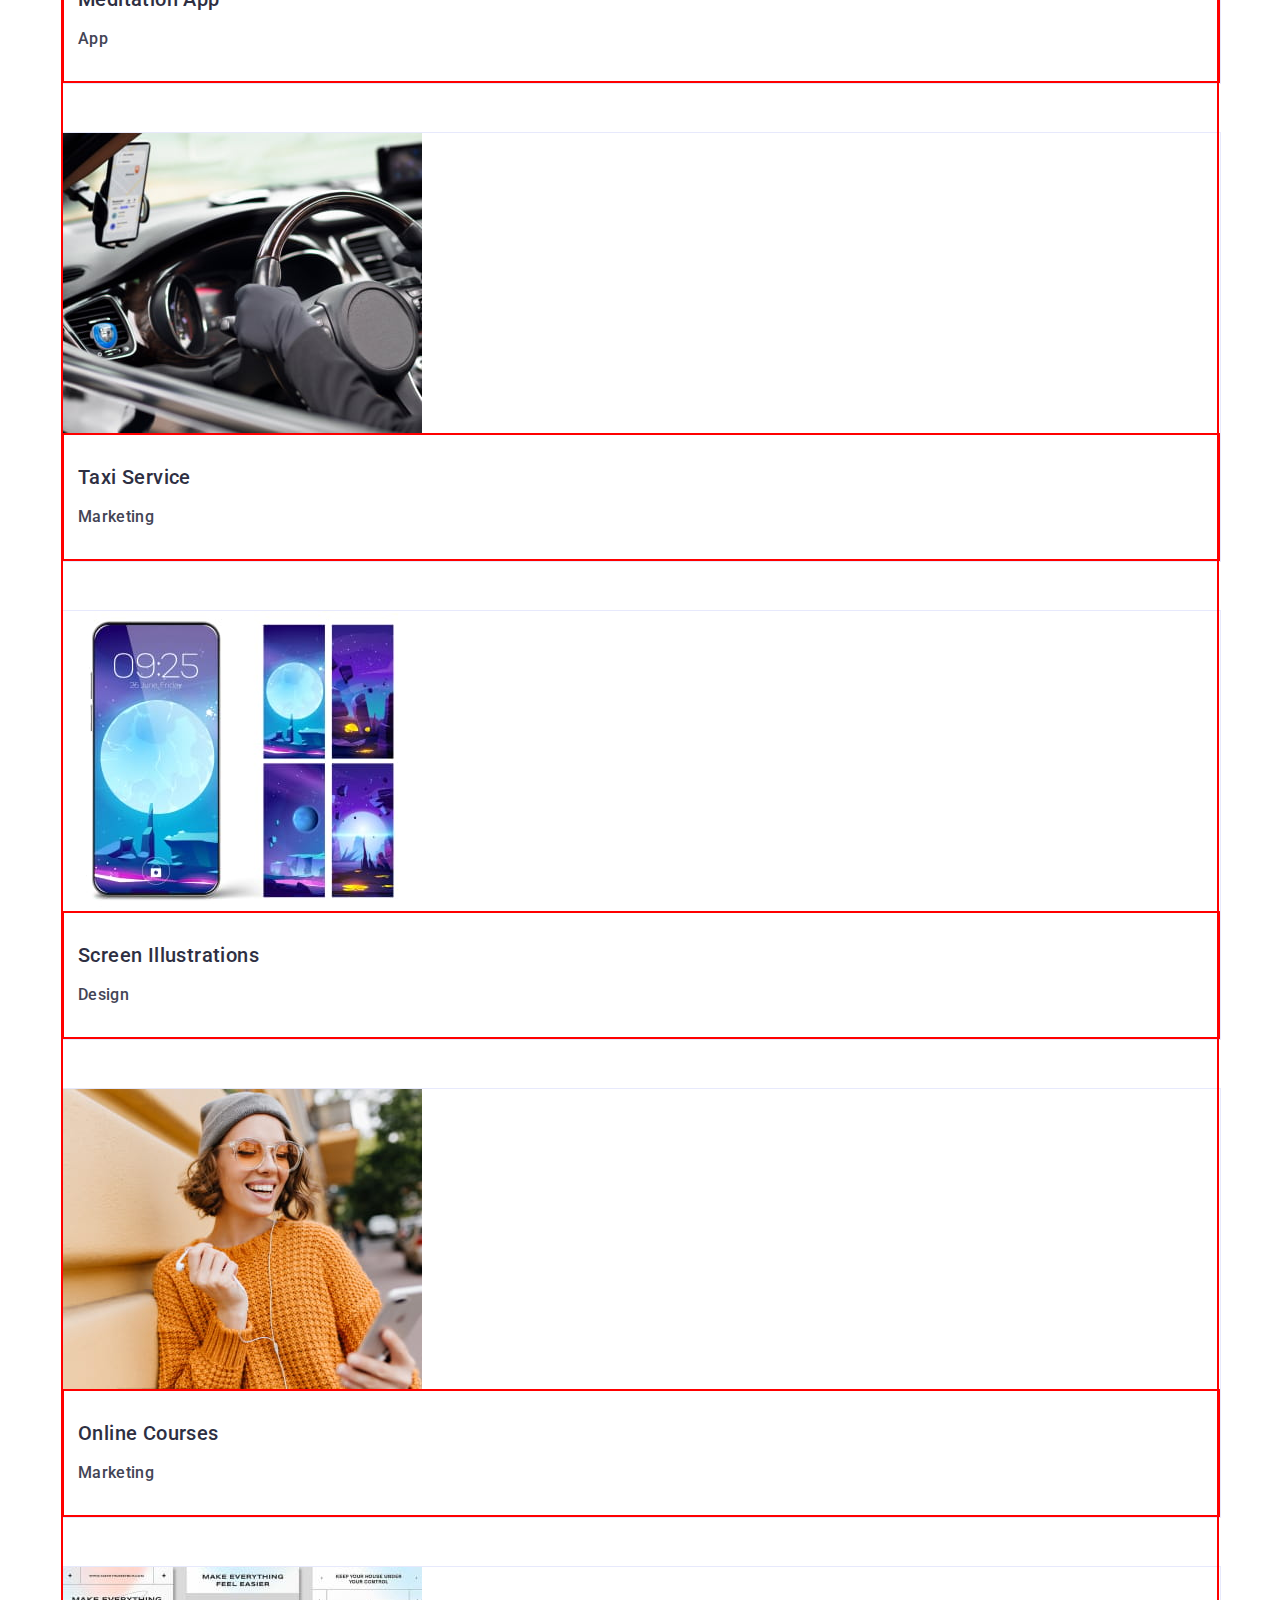
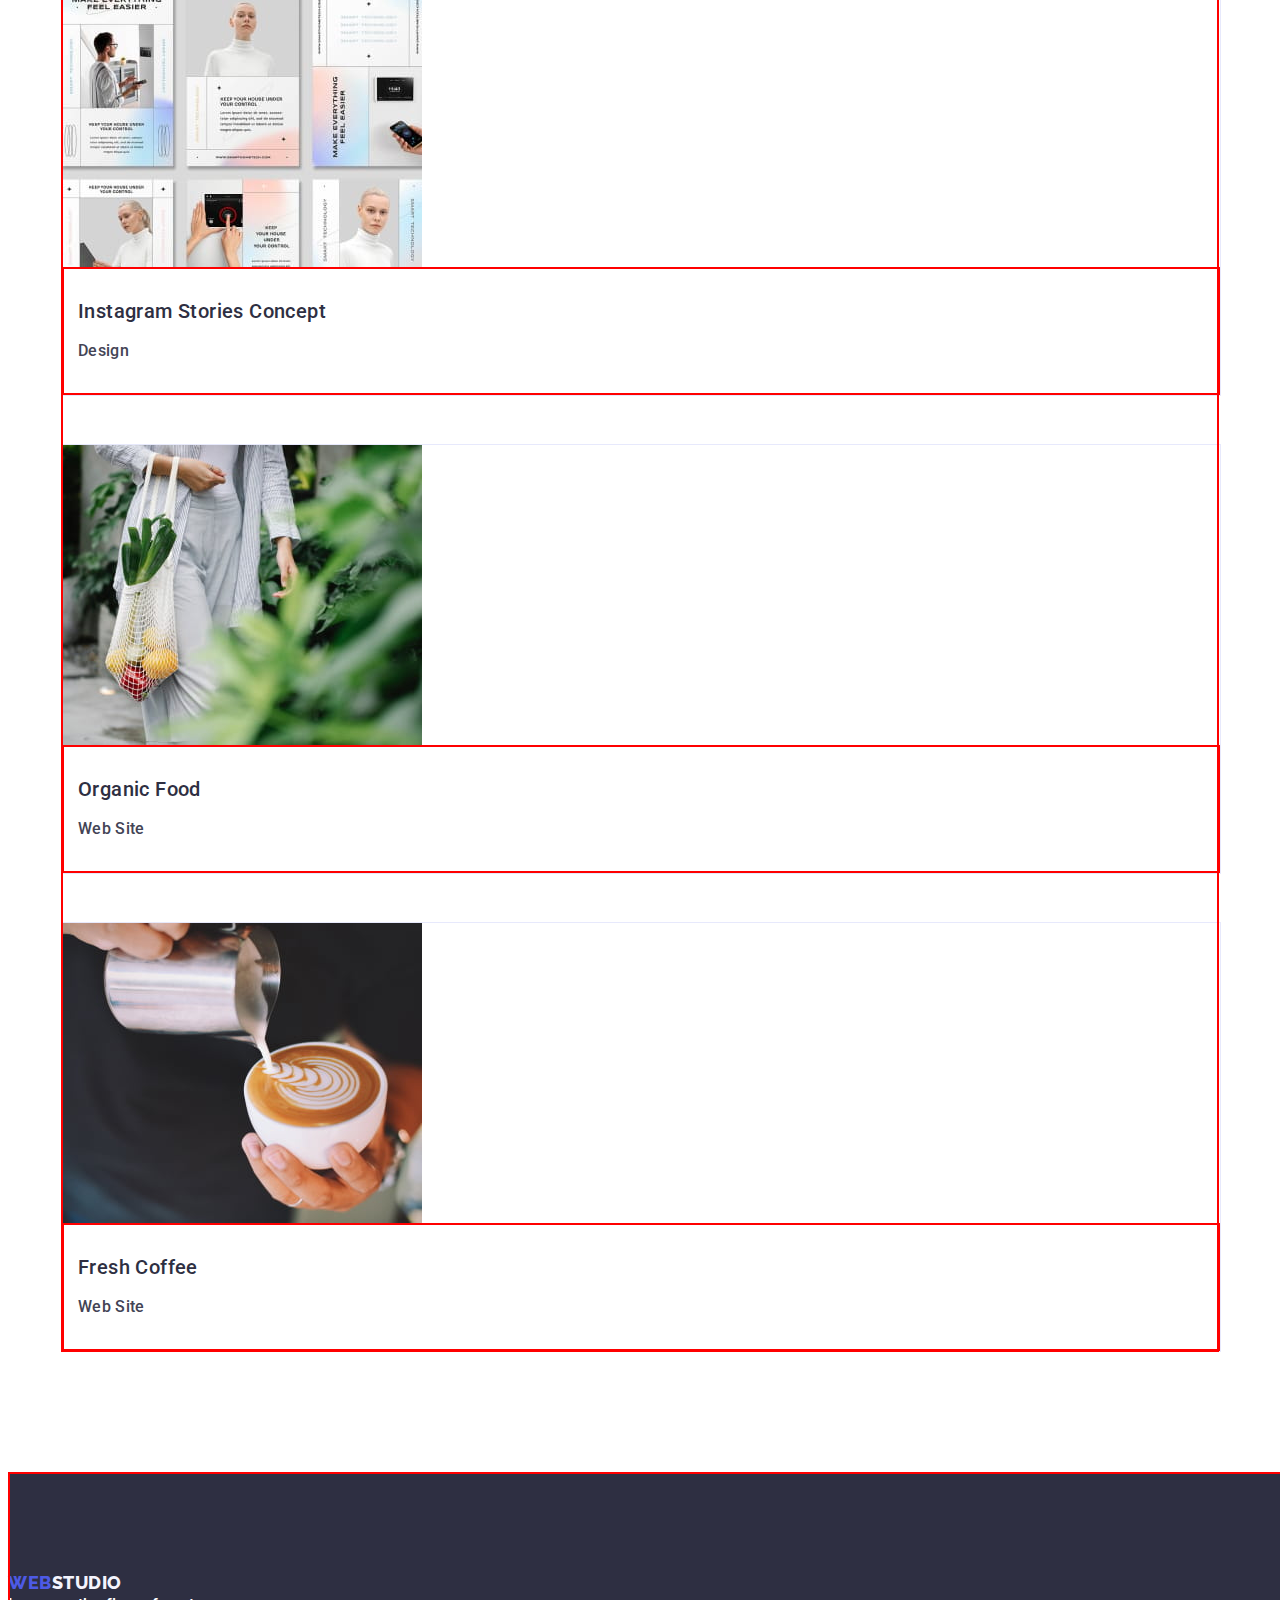
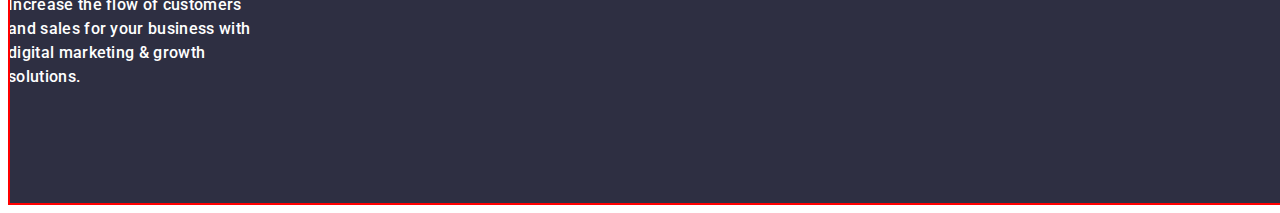
==== commit 85bd3a31: "upgate all3" ====
--- a/portfolio.html
+++ b/portfolio.html
@@ -22,7 +22,7 @@
     <header class="header">
         <div class="container top-line">
             <nav class="list nav-list">
-                <a class="logo link" href="./index.html">Web <span class="logo-studio">Studio</span> </a>
+                <a class="logo link" href="./index.html">Web<span class="logo-studio">Studio</span> </a>
             
              <ul class="list link-list">
           <li class="description link-item"> 
@@ -158,7 +158,7 @@
           <!--footer section-->
     <footer>
         <div class="container footer feature-container">
-        <a class="link logo footer-container" href="./index.html">Web <span class="logo-studio-light">Studio</span> 
+        <a class="link logo footer-reset" href="./index.html">Web<span class="logo-studio-light">Studio</span> 
         <p class="description footer-item">Increase the flow of customers and sales for your business with digital marketing & growth solutions.</p></a>
     </div>
     </footer>    
--- a/css/styles.css
+++ b/css/styles.css
@@ -144,7 +144,6 @@
 .top-line {
     display: flex;
     width: 1158px;
-    margin: 0px auto;
     padding: 0px 15px;
     justify-content: space-between;
     align-items: center;
@@ -174,7 +173,6 @@
     letter-spacing: 0.03em;
     flex-direction: row;
     align-items: center;
-    width: 115px;
     margin-right: 76px;
 }
 .logo-studio {
@@ -205,7 +203,7 @@
 
 .link-list {
     display: flex;
-    gap: 24px;
+    gap: 40px;
     margin-right: auto;
 }
 .link-item {
@@ -270,7 +268,7 @@
     border: 5px solid var(--white-color);
 }
 .container {
-width: 1128px;
+width: 1158px;
 padding: 0 15px; 
 margin: 0 auto;
 outline: 2px solid red;
@@ -449,7 +447,7 @@
     display: flex;
     flex-direction: column;
     align-items: flex-start;
-    padding: 0px;
+    /*padding: 0px;*/
     margin-left: 156px;
     gap: 16px;
     background: var(--backgraund-dark);
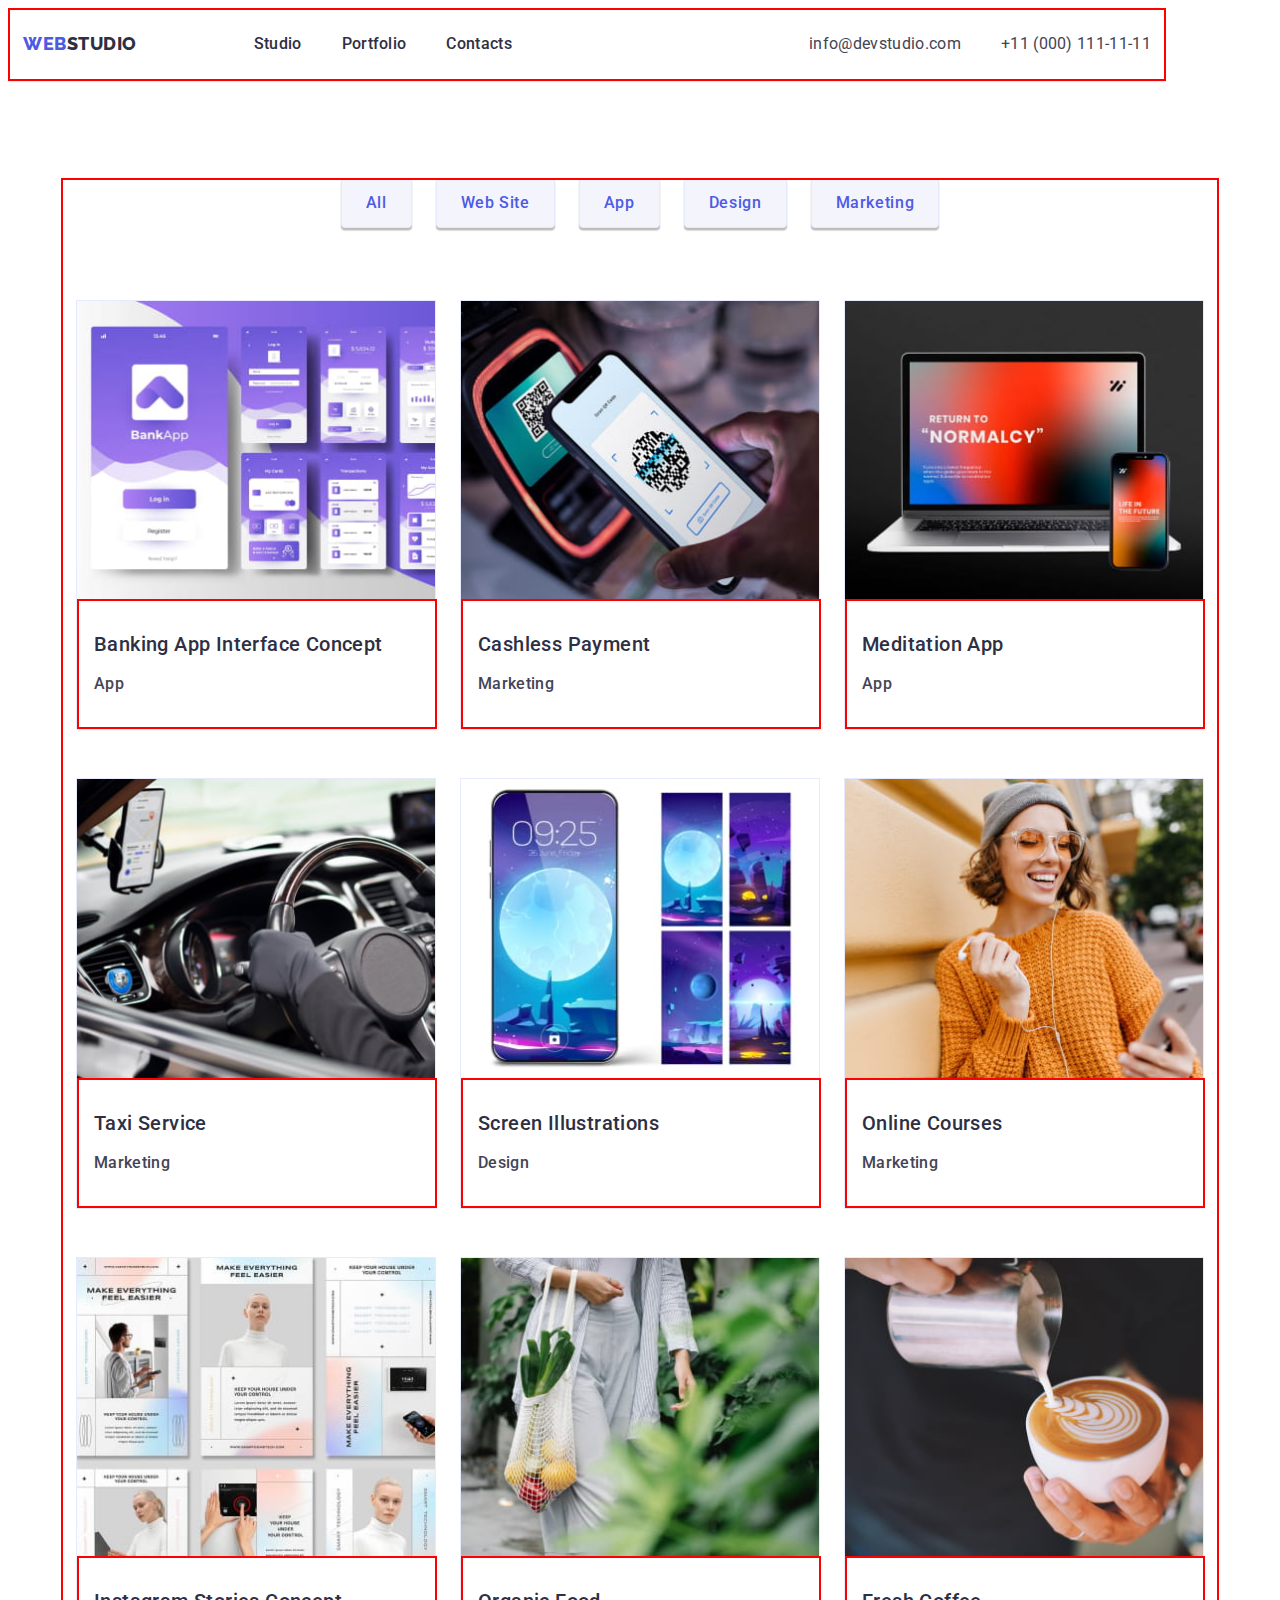
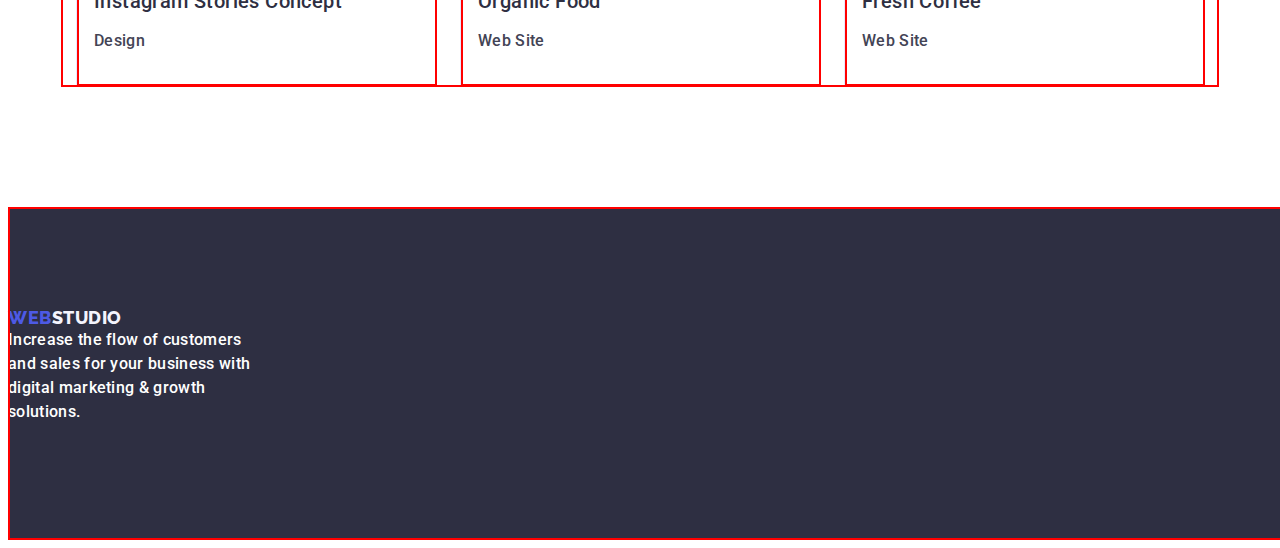
==== commit 273b1d5a: "update all5" ====
--- a/portfolio.html
+++ b/portfolio.html
@@ -65,13 +65,14 @@
                          <button   class="button-text button-light btn-portfolio" type="button">Web Site</button>
                         </li>
                         <li>
-                         <button   class="button-text button-light btn-portfolio" type="button">App</button>
+                         <button   class="button-text button-light
+                         btn-portfolio" type="button">App</button>
                         </li>
                         <li>
-                         <button   class="button-light button-text btn-portfolio" type="button">Design</button>
+                         <button class="button-light button-text btn-portfolio" type="button">Design</button>
                          </li>
                         <li>
-                        <button   class="button-light button-text btn-portfolio" type="button">Marketing</button>
+                        <button           class="button-light button-text btn-portfolio" type="button">Marketing</button>
                         </li>
                     </ul>
                     
@@ -79,7 +80,7 @@
                     <li class="card-box" >
                         <a class="link" href="">
                     <img src="./images/portfolio/img-a1.jpg" alt="Banking App Interface Concept" width="360" height="300">
-                    <div class=" container card-text-box">
+                    <div class="container card-text-box">
                         <h2 class="subtittle card-box-tittle">Banking App Interface Concept</h2>
                         <p class="description">App</p>
                     </div></a>
@@ -87,7 +88,7 @@
                     <li class="card-box">
                         <a class="link" href="">
                         <img src="./images/portfolio/img-m1.jpg" alt="Cashless Payment" width="360" height="300">
-                        <div class=" container card-text-box">
+                        <div class="container card-text-box">
                         <h2 class="subtittle card-box-tittle">Cashless Payment</h2>
                         <p class="description">Marketing
                         </p>
@@ -96,7 +97,7 @@
                     <li class="card-box">
                         <a class="link" href="">
                         <img src="./images/portfolio/img-a2.jpg" alt="Meditation App" width="360" height="300">
-                        <div class=" container card-text-box">
+                        <div class="container card-text-box">
                         <h2 class="subtittle card-box-tittle">Meditation App</h2>
                         <p class="description">App</p>
                     </div></a>
@@ -104,7 +105,7 @@
                     <li class="card-box">
                         <a class="link" href="">
                         <img src="./images/portfolio/img-m2.jpg" alt="Taxi Service" width="360" height="300">
-                        <div class=" container card-text-box">
+                        <div class="container card-text-box">
                         <h2 class="subtittle card-box-tittle">Taxi Service</h2>
                         <p class="description">Marketing</p>
                     </div></a>
@@ -112,7 +113,7 @@
                     <li class="card-box">
                         <a class="link" href="">
                         <img src="./images/portfolio/img-d1.jpg" alt="Screen Illustrations" width="360" height="300">
-                        <div class=" container card-text-box">
+                        <div class="container card-text-box">
                         <h2 class="subtittle card-box-tittle">Screen Illustrations</h2> 
                     <p class="description">Design</p>
                 </div></a>
@@ -120,7 +121,7 @@
                     <li class="card-box">
                         <a class="link" href="">
                         <img src="./images/portfolio/img-m3.jpg" alt="Online Courses" width="360" height="300">
-                        <div class=" container card-text-box">
+                        <div class="container card-text-box">
                         <h2 class="subtittle card-box-tittle">Online Courses</h2>
                         <p class="description">Marketing</p>
                     </div></a>
@@ -129,7 +130,7 @@
                     <li class="card-box">
                         <a class="link" href="">
                     <img src="./images/portfolio/img-d2.jpg" alt="Instagram Stories Concept" width="360" height="300">
-                    <div class=" container card-text-box">
+                    <div class="container card-text-box">
                         <h2 class="subtittle card-box-tittle">Instagram Stories Concept</h2>
                         <p class="description">Design</p>
                     </div></a> 
@@ -137,7 +138,7 @@
                 <li class="card-box">
                     <a class="link" href="">
                         <img src="./images/portfolio/img-w1.jpg" alt="Organic Food" width="360" height="300">
-                        <div class=" container card-text-box">
+                        <div class="container card-text-box">
                         <h2 class="subtittle card-box-tittle">Organic Food</h2>
                     <p class="description">Web Site</p>
                 </div></a>
--- a/css/styles.css
+++ b/css/styles.css
@@ -145,6 +145,7 @@
     display: flex;
     width: 1158px;
     padding: 0px 15px;
+    margin: 0px auto;
     justify-content: space-between;
     align-items: center;
 
@@ -238,6 +239,7 @@
         flex-direction: row;
         align-items: center;
         padding: 16px 32px;
+        margin: 0px auto;
         gap: 10px;
         min-width: 169px;
         height: 56;
@@ -301,14 +303,13 @@
 }
 .hero-tittle {
 max-width: 496px; 
-margin: 0px;
+margin: 0px auto;
 text-align: center;
     
 }
 .hero-button {
 display: block;
-margin-bottom: 48px auto;
-align-content: center;
+
 
 
 }
@@ -383,7 +384,7 @@
 
 .team-container {
     padding: 120px 0px;
-  
+    
     background:var(--backgraund-light);
 }
 .team-item {
@@ -394,6 +395,7 @@
 align-items: center;
 padding: 0px 0px 32px;
 gap: 32px;
+flex-basis: calc((100%-72px)/4);
 
 box-shadow: 0px 1px 6px rgba(46, 47, 66, 0.08), 0px 1px 1px rgba(46, 47, 66, 0.16), 0px 2px 1px rgba(46, 47, 66, 0.08);
 border-radius: 0px 0px 4px 4px;
@@ -454,14 +456,14 @@
 
 }
 .footer-reset {
-    display: inline-block;
-    margin-bottom: 16px;
-   
-}
-    .footer-item {
-    max-width: 264px; 
-    color: var(--white-color);
-    }
+display: inline-block;
+margin-bottom: 16px;
+   
+}
+.footer-item {
+max-width: 264px; 
+color: var(--white-color);
+}
     
 /*-----portfolio-----*/
 
@@ -486,8 +488,7 @@
 flex-direction: row;
 align-items: flex-start;
 padding: 12px 24px;
-
-border: var(--leinercoolor);
+border: 1px solid var(--leinercoolor);
 
 background: var(--backgraund-light);
 box-shadow: 0px 3px 1px rgba(0, 0, 0, 0.1), 0px 2px 1px rgba(0, 0, 0, 0.08), 0px 2px 2px rgba(0, 0, 0, 0.12);
@@ -507,15 +508,10 @@
 row-gap: 48px;
 column-gap: 24px;
 padding: 0px;
-margin: 0px -15px;
-flex-basis: calc((100% - 48px)/3);
-
+margin: 0px;
 }
 .card-box {
-box-sizing: border-box;
-
-flex-basis: 360px;
-    
+width: calc((100% - 48px)/3); 
 border: 1px solid var(--leinercoolor);
 }
 .card-text-box {
@@ -524,8 +520,10 @@
     justify-content: center;
     align-items: flex-start;
     padding: 32px 16px;
-    border: var(--leinercoolor);
+    border: 1px solid var(--leinercoolor);
     gap: 8px;
+    max-width: 360px;
+    
     
     flex-basis: 360px;
 }
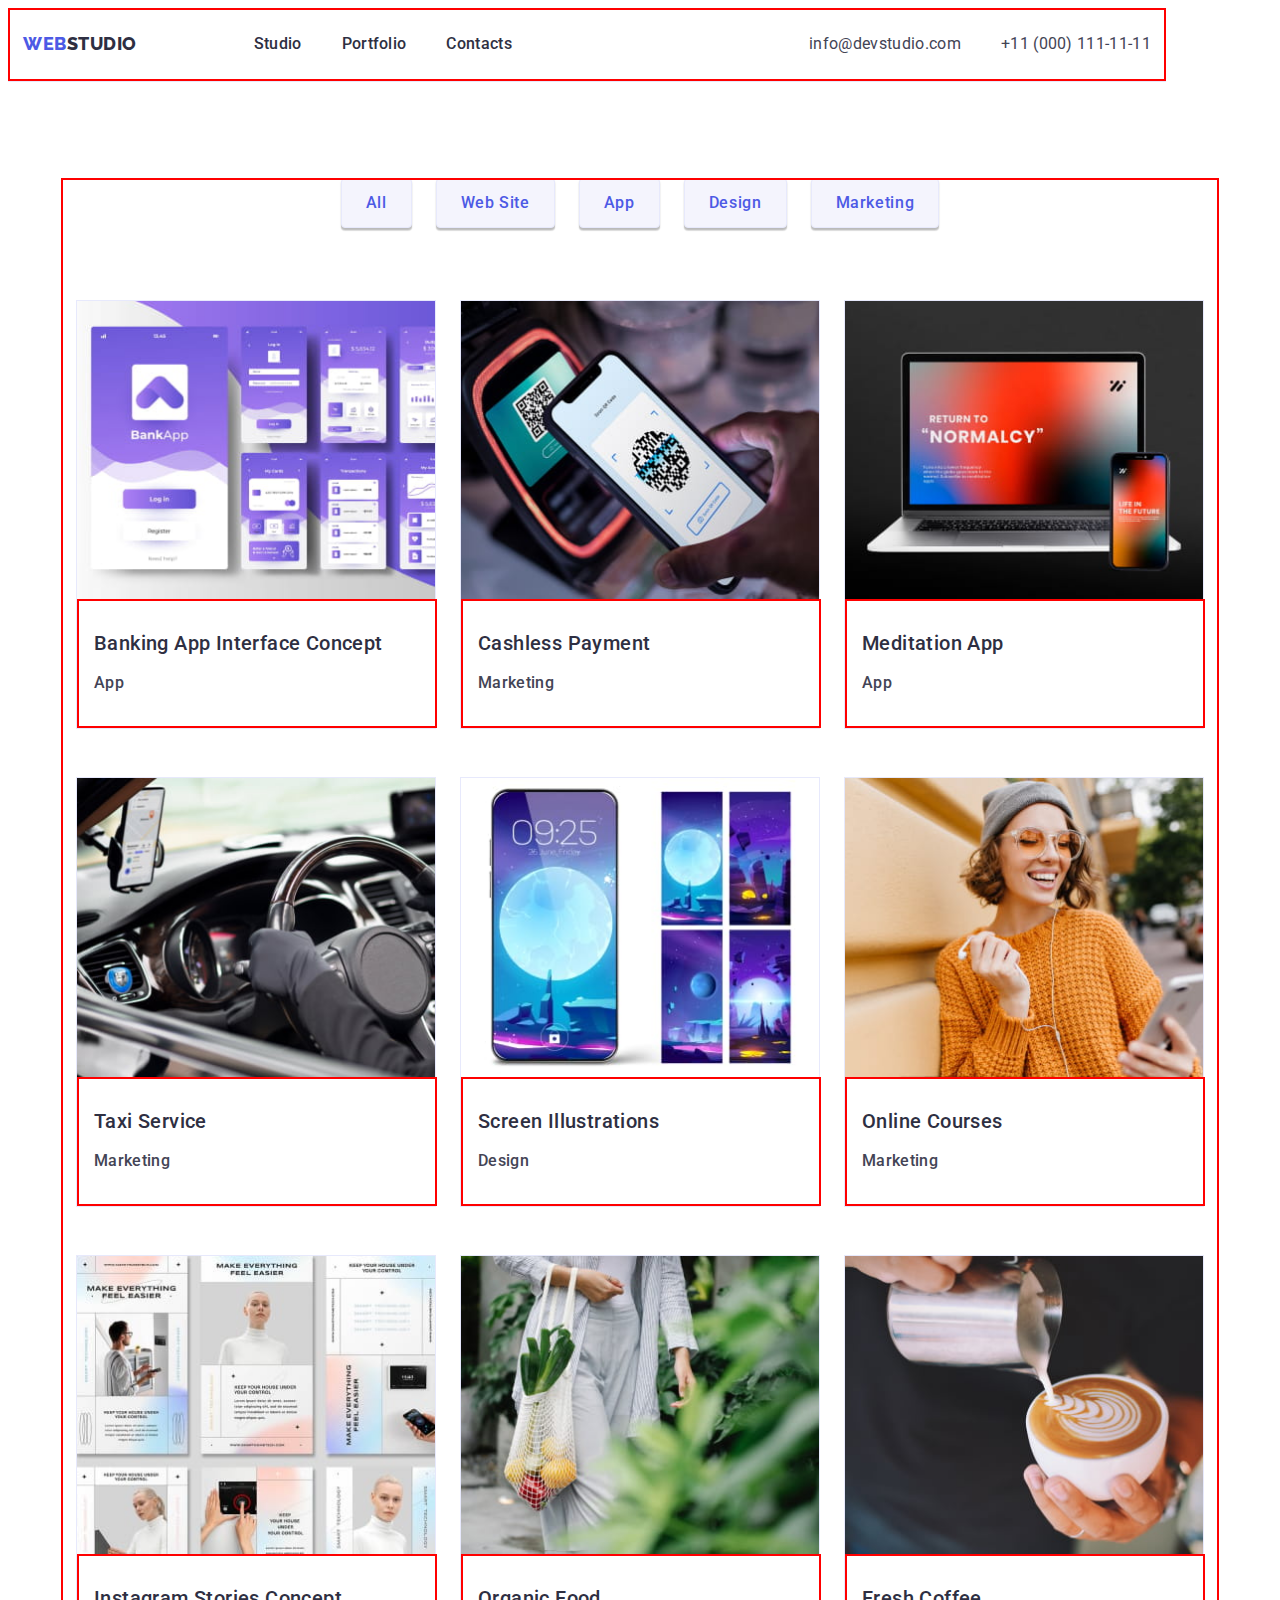
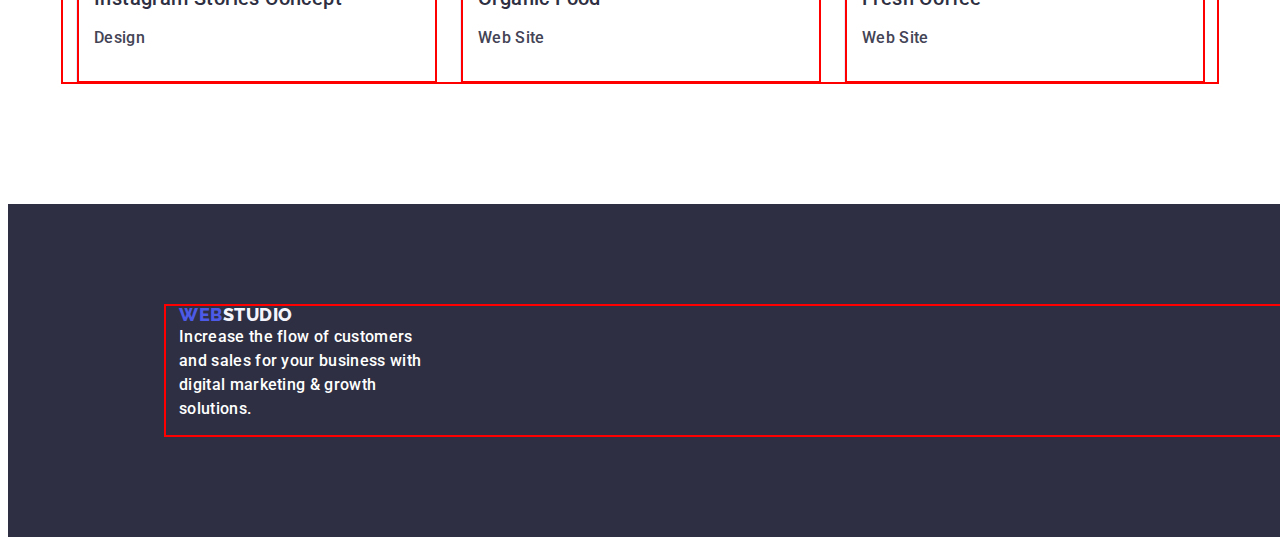
==== commit 9510d4c5: "update last 6 mistake" ====
--- a/portfolio.html
+++ b/portfolio.html
@@ -157,8 +157,8 @@
 
           </main>
           <!--footer section-->
-    <footer>
-        <div class="container footer feature-container">
+    <footer class="footer">
+        <div class="container footer-container">
         <a class="link logo footer-reset" href="./index.html">Web<span class="logo-studio-light">Studio</span> 
         <p class="description footer-item">Increase the flow of customers and sales for your business with digital marketing & growth solutions.</p></a>
     </div>
--- a/css/styles.css
+++ b/css/styles.css
@@ -395,7 +395,7 @@
 align-items: center;
 padding: 0px 0px 32px;
 gap: 32px;
-flex-basis: calc((100%-72px)/4);
+width: calc((100%-72px)/4);
 
 box-shadow: 0px 1px 6px rgba(46, 47, 66, 0.08), 0px 1px 1px rgba(46, 47, 66, 0.16), 0px 2px 1px rgba(46, 47, 66, 0.08);
 border-radius: 0px 0px 4px 4px;
@@ -521,6 +521,7 @@
     align-items: flex-start;
     padding: 32px 16px;
     border: 1px solid var(--leinercoolor);
+    border-top: none;
     gap: 8px;
     max-width: 360px;
     
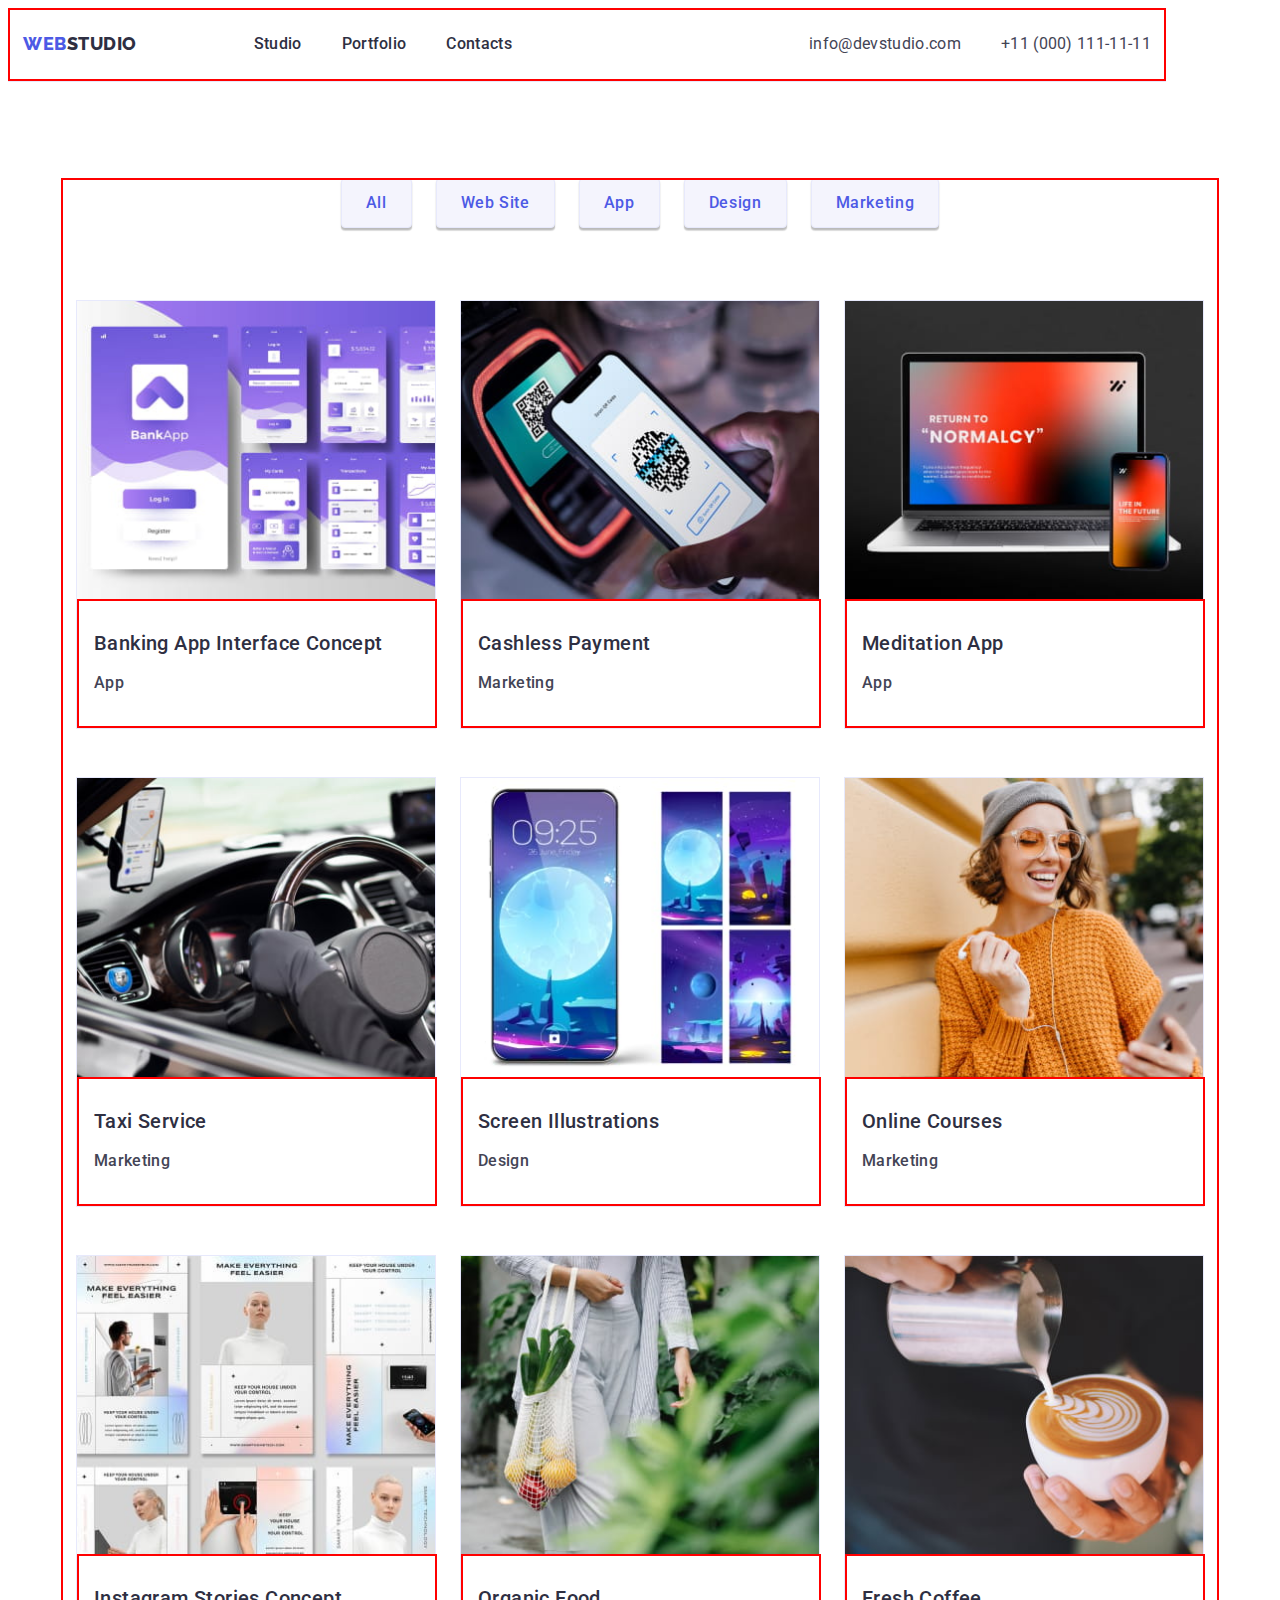
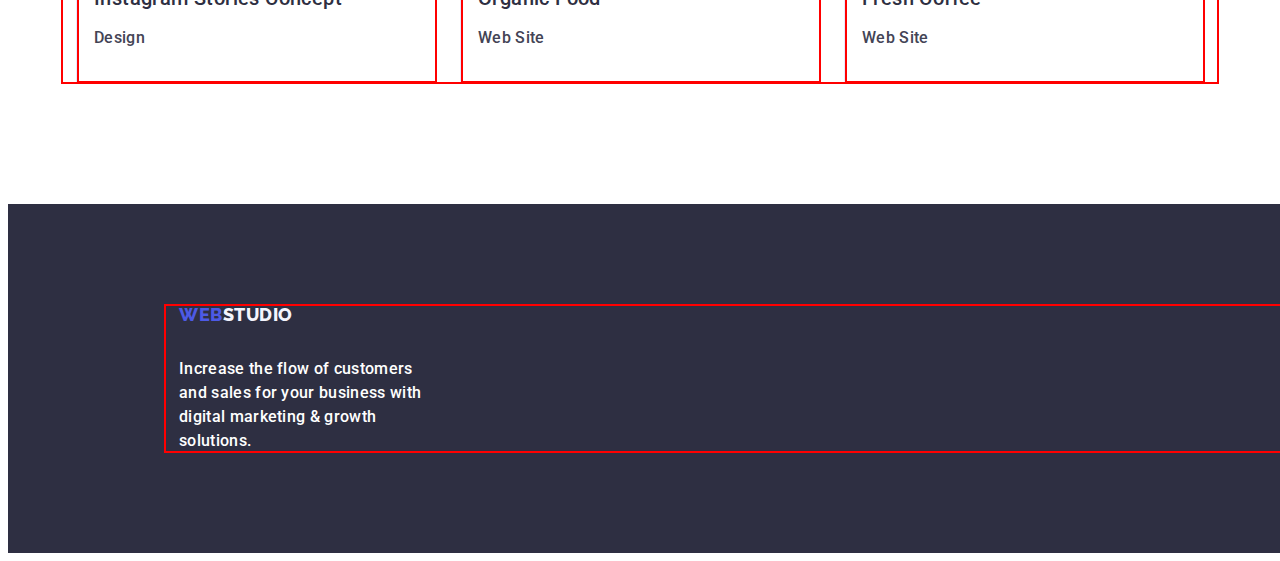
==== commit a5a71c7c: "uhdate last 5 mistake" ====
--- a/portfolio.html
+++ b/portfolio.html
@@ -159,8 +159,8 @@
           <!--footer section-->
     <footer class="footer">
         <div class="container footer-container">
-        <a class="link logo footer-reset" href="./index.html">Web<span class="logo-studio-light">Studio</span> 
-        <p class="description footer-item">Increase the flow of customers and sales for your business with digital marketing & growth solutions.</p></a>
+        <a class="link logo footer-reset" href="./index.html">Web<span class="logo-studio-light">Studio</span></a>
+        <p class="description footer-item">Increase the flow of customers and sales for your business with digital marketing & growth solutions.</p>
     </div>
     </footer>    
 
--- a/css/styles.css
+++ b/css/styles.css
@@ -389,7 +389,7 @@
 }
 .team-item {
     display: flex;
-    max-width: 264px;
+   
 flex-direction: column;
 justify-content: center;
 align-items: center;
@@ -421,7 +421,7 @@
 }
 
 .team-list {
-   justify-content: space-between;
+   
    gap: 24px;
 }
 .team-item-tittle {
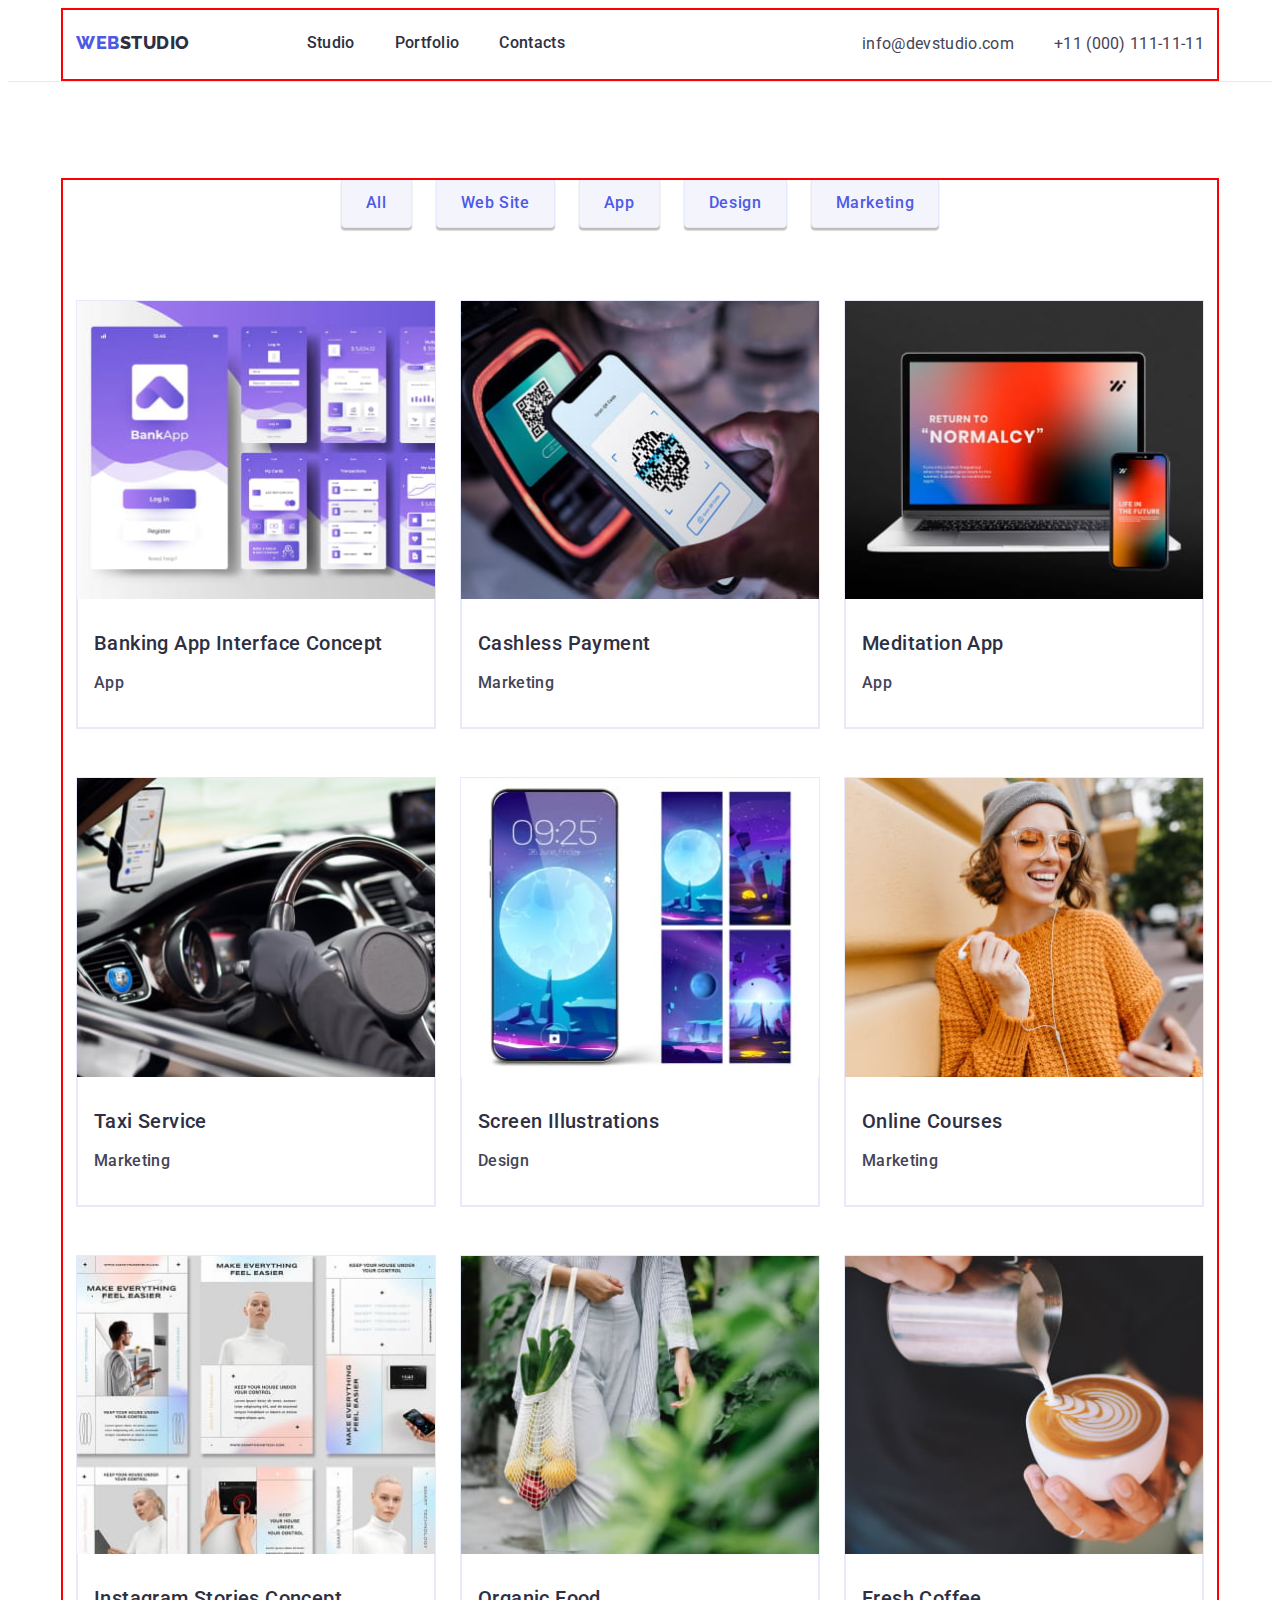
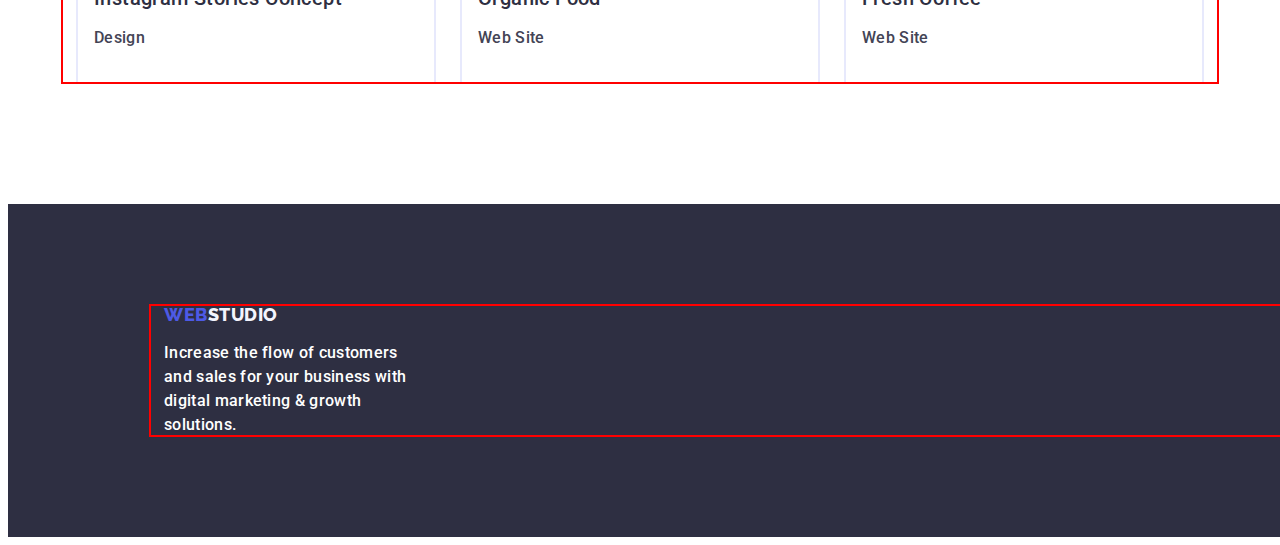
==== commit 9fd67962: "update after mentor correct" ====
--- a/portfolio.html
+++ b/portfolio.html
@@ -80,7 +80,7 @@
                     <li class="card-box" >
                         <a class="link" href="">
                     <img src="./images/portfolio/img-a1.jpg" alt="Banking App Interface Concept" width="360" height="300">
-                    <div class="container card-text-box">
+                    <div class="card-text-box">
                         <h2 class="subtittle card-box-tittle">Banking App Interface Concept</h2>
                         <p class="description">App</p>
                     </div></a>
@@ -88,7 +88,7 @@
                     <li class="card-box">
                         <a class="link" href="">
                         <img src="./images/portfolio/img-m1.jpg" alt="Cashless Payment" width="360" height="300">
-                        <div class="container card-text-box">
+                        <div class="card-text-box">
                         <h2 class="subtittle card-box-tittle">Cashless Payment</h2>
                         <p class="description">Marketing
                         </p>
@@ -97,7 +97,7 @@
                     <li class="card-box">
                         <a class="link" href="">
                         <img src="./images/portfolio/img-a2.jpg" alt="Meditation App" width="360" height="300">
-                        <div class="container card-text-box">
+                        <div class="card-text-box">
                         <h2 class="subtittle card-box-tittle">Meditation App</h2>
                         <p class="description">App</p>
                     </div></a>
@@ -105,7 +105,7 @@
                     <li class="card-box">
                         <a class="link" href="">
                         <img src="./images/portfolio/img-m2.jpg" alt="Taxi Service" width="360" height="300">
-                        <div class="container card-text-box">
+                        <div class="card-text-box">
                         <h2 class="subtittle card-box-tittle">Taxi Service</h2>
                         <p class="description">Marketing</p>
                     </div></a>
@@ -113,7 +113,7 @@
                     <li class="card-box">
                         <a class="link" href="">
                         <img src="./images/portfolio/img-d1.jpg" alt="Screen Illustrations" width="360" height="300">
-                        <div class="container card-text-box">
+                        <div class=" card-text-box">
                         <h2 class="subtittle card-box-tittle">Screen Illustrations</h2> 
                     <p class="description">Design</p>
                 </div></a>
@@ -121,7 +121,7 @@
                     <li class="card-box">
                         <a class="link" href="">
                         <img src="./images/portfolio/img-m3.jpg" alt="Online Courses" width="360" height="300">
-                        <div class="container card-text-box">
+                        <div class="card-text-box">
                         <h2 class="subtittle card-box-tittle">Online Courses</h2>
                         <p class="description">Marketing</p>
                     </div></a>
@@ -130,7 +130,7 @@
                     <li class="card-box">
                         <a class="link" href="">
                     <img src="./images/portfolio/img-d2.jpg" alt="Instagram Stories Concept" width="360" height="300">
-                    <div class="container card-text-box">
+                    <div class=" card-text-box">
                         <h2 class="subtittle card-box-tittle">Instagram Stories Concept</h2>
                         <p class="description">Design</p>
                     </div></a> 
@@ -138,7 +138,7 @@
                 <li class="card-box">
                     <a class="link" href="">
                         <img src="./images/portfolio/img-w1.jpg" alt="Organic Food" width="360" height="300">
-                        <div class="container card-text-box">
+                        <div class="card-text-box">
                         <h2 class="subtittle card-box-tittle">Organic Food</h2>
                     <p class="description">Web Site</p>
                 </div></a>
@@ -146,7 +146,7 @@
                 <li class="card-box">
                         <a class="link" href="">
                         <img src="./images/portfolio/img-w2.jpg" alt="Fresh Coffee" width="360" height="300">
-                        <div class=" container card-text-box">
+                        <div class="card-text-box">
                         <h2 class="subtittle card-box-tittle"> Fresh Coffee</h2>
                         <p class="description">Web Site</p></div></a>
                 </li>
--- a/css/styles.css
+++ b/css/styles.css
@@ -45,7 +45,7 @@
 
 ul {
     display: flex;
-    margin: 0px;
+
 }
 img {
     display: block;
@@ -62,7 +62,7 @@
     text-decoration: none; 
 }
 div {
-    display: block;
+
 }
 
 .main-tittle {
@@ -143,19 +143,15 @@
  }
 .top-line {
     display: flex;
-    width: 1158px;
-    padding: 0px 15px;
-    margin: 0px auto;
+
     justify-content: space-between;
-    align-items: center;
-
-    background: var(--white-color);
+    align-items: baseline;
+
     border-bottom: 1px solid #E7E9FC;
 }
 .nav-list {
     display: flex;
     max-width: 564px;
-    padding-top: 24px;
     padding-bottom: 24px;
     gap: 40px;
     align-items: center;
@@ -185,10 +181,7 @@
     color:var(--backgraund-light);
     text-transform: uppercase;
 }
-.header {
-   border-bottom: 1px solid var(--leinercoolor);
-   width: 1158px;
-}
+
 .header-nav-link {
     color: var(--backgraund-dark);
     padding-top: 24px;
@@ -309,6 +302,7 @@
 }
 .hero-button {
 display: block;
+margin-top: 48px;
 
 
 
@@ -331,28 +325,27 @@
    display: flex;
    justify-content: space-between;
    gap: 24px;
-   padding: 0px;
-   margin: 0px;
+   
     
 }
 .feature-list {
-    display: flex;
+  
 flex-direction: column;
 align-items: flex-start;
 
-flex-basis: 264px;
-padding: 0px;
-
-gap: 8px;
+flex-basis: calc((100%-24px*3)/4);
+
+
 }
 .feature-item-tittle {
  margin-bottom: 8px;
+
 }
 
 /*---about---*/
 
 .about-section {
-    padding-bottom: 120px;
+
 }
 .about-container {
    
@@ -383,18 +376,11 @@
 }
 
 .team-container {
-    padding: 120px 0px;
     
     background:var(--backgraund-light);
 }
 .team-item {
-    display: flex;
-   
-flex-direction: column;
-justify-content: center;
-align-items: center;
-padding: 0px 0px 32px;
-gap: 32px;
+    
 width: calc((100%-72px)/4);
 
 box-shadow: 0px 1px 6px rgba(46, 47, 66, 0.08), 0px 1px 1px rgba(46, 47, 66, 0.16), 0px 2px 1px rgba(46, 47, 66, 0.08);
@@ -406,22 +392,14 @@
     margin-bottom: 72px;
 }
 .team-item-container {
-    display: flex;
-flex-direction: column;
-justify-content: center;
-align-items: center;
+   
 padding: 32px 16px;
-gap: 8px;
-
 max-width: 232px;
 
-flex: none;
-order: 1;
-flex-grow: 0;
 }
 
 .team-list {
-   
+    display: flex;
    gap: 24px;
 }
 .team-item-tittle {
@@ -446,19 +424,13 @@
     background: var(--backgraund-dark)
     }
 .footer-container {
-    display: flex;
-    flex-direction: column;
-    align-items: flex-start;
-    /*padding: 0px;*/
-    margin-left: 156px;
+
     gap: 16px;
     background: var(--backgraund-dark);
-
 }
 .footer-reset {
 display: inline-block;
-margin-bottom: 16px;
-   
+margin-bottom: 16px;   
 }
 .footer-item {
 max-width: 264px; 
@@ -472,10 +444,8 @@
 }
 .btn-portfolio-list {
 
-display: flex;
-flex-direction: row;
 justify-content: center;
-align-items: flex-start;
+
 flex-basis: 586px;
 gap: 24px;
 margin-bottom: 72px;
@@ -484,9 +454,6 @@
 
 .btn-portfolio {
 
-display: flex;
-flex-direction: row;
-align-items: flex-start;
 padding: 12px 24px;
 border: 1px solid var(--leinercoolor);
 
@@ -494,9 +461,6 @@
 box-shadow: 0px 3px 1px rgba(0, 0, 0, 0.1), 0px 2px 1px rgba(0, 0, 0, 0.08), 0px 2px 2px rgba(0, 0, 0, 0.12);
 border-radius: 4px;
 
-flex: none;
-order: 0;
-flex-grow: 0;
 }
 .btn-portfolio:hover,
 .btn-portfolio:focus {
@@ -507,8 +471,6 @@
 flex-wrap: wrap;
 row-gap: 48px;
 column-gap: 24px;
-padding: 0px;
-margin: 0px;
 }
 .card-box {
 width: calc((100% - 48px)/3); 
@@ -517,7 +479,6 @@
 .card-text-box {
     display: flex;
     flex-direction: column;
-    justify-content: center;
     align-items: flex-start;
     padding: 32px 16px;
     border: 1px solid var(--leinercoolor);
